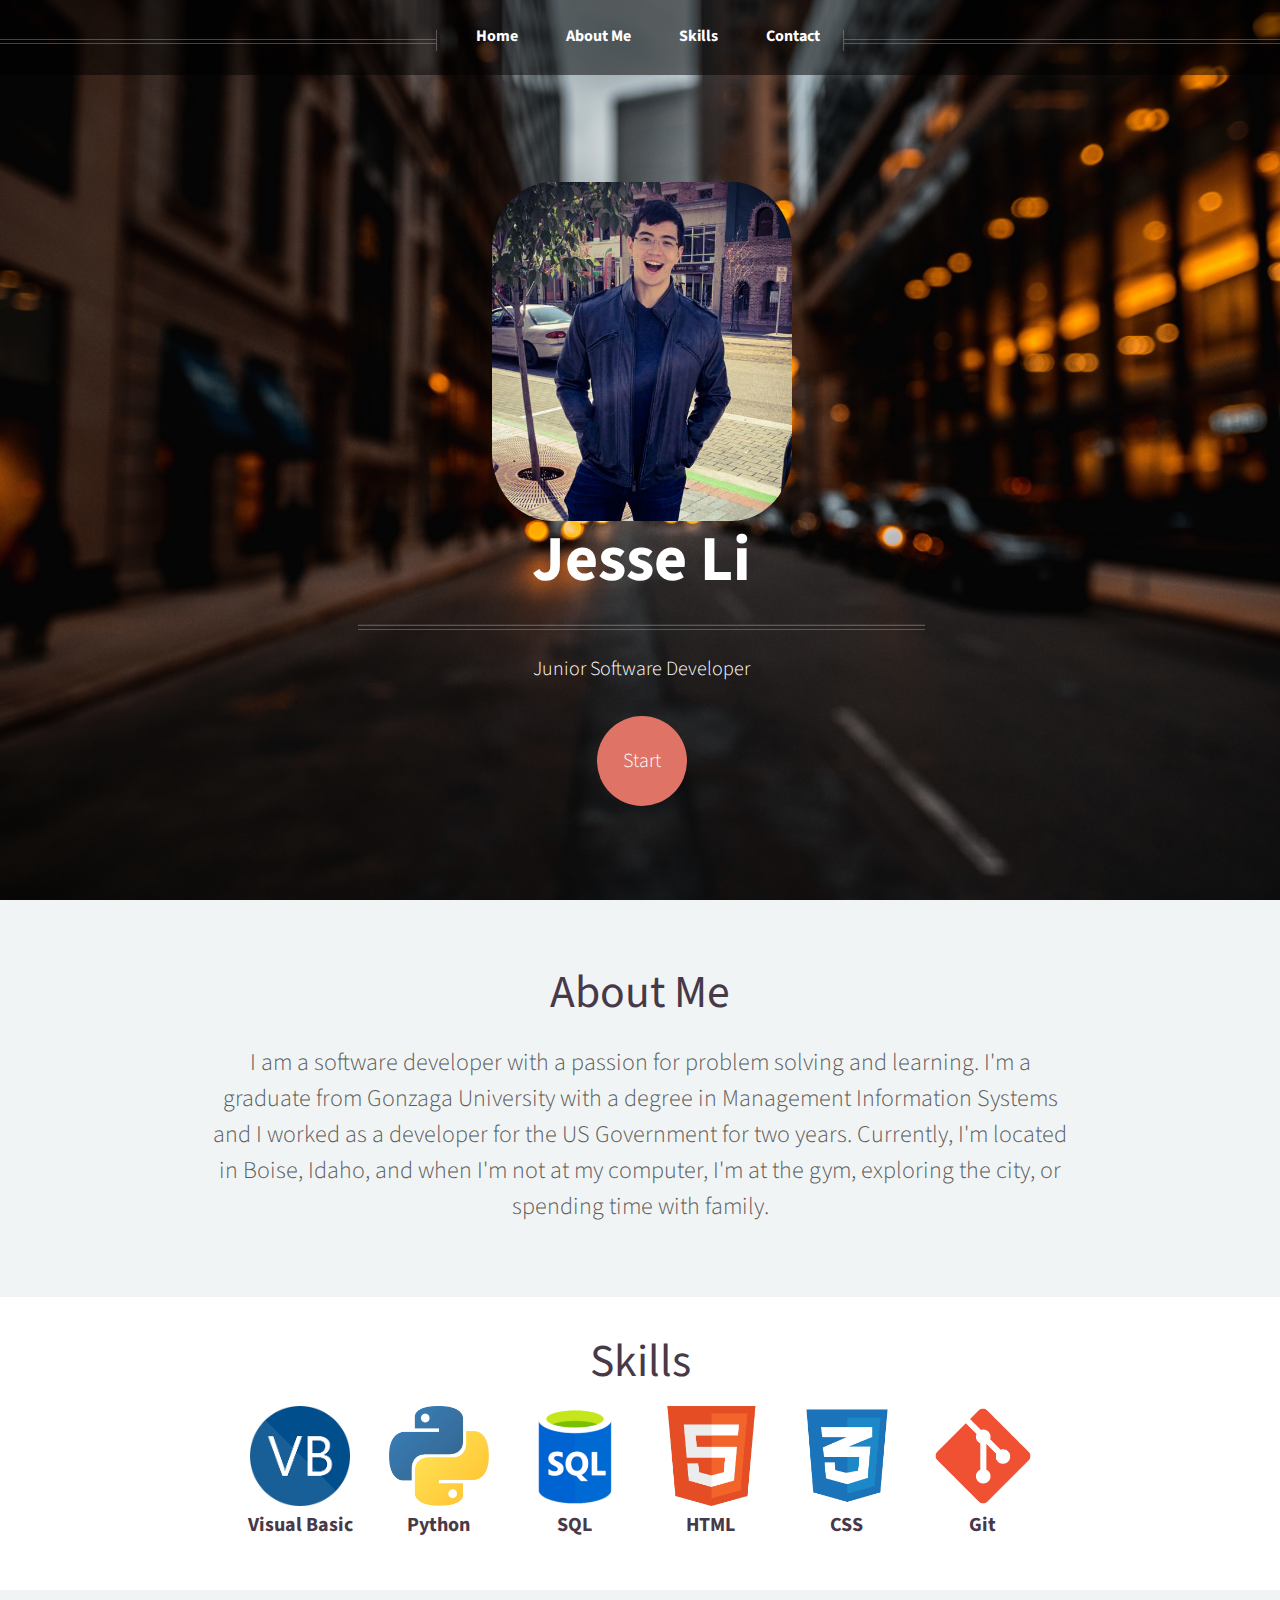
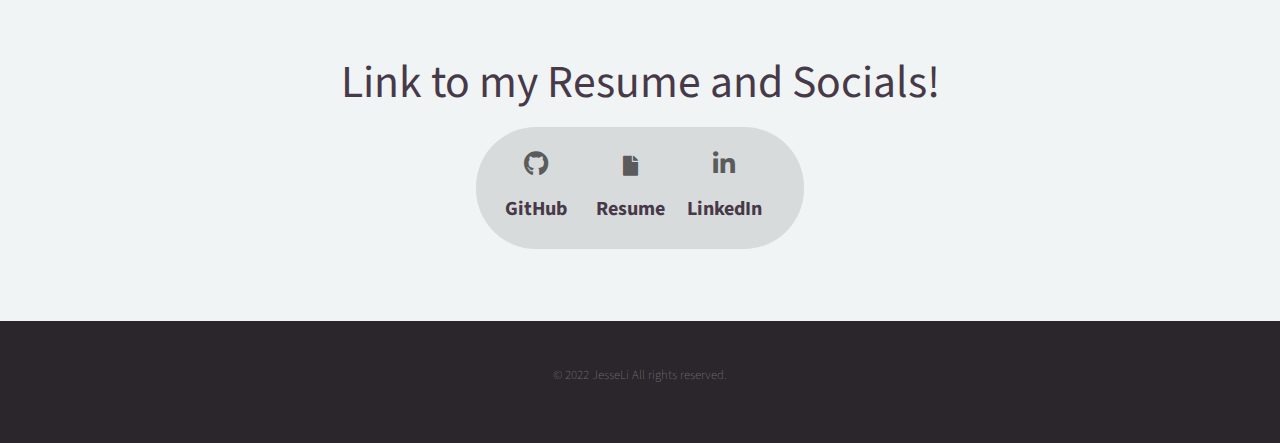
==== index.html @ 6992de24 "Updating Front Page" ====
<!DOCTYPE HTML>
<!--
	Helios by HTML5 UP
	html5up.net | @ajlkn
	Free for personal and commercial use under the CCA 3.0 license (html5up.net/license)
-->
<html>
	<head>
		<title>Jesse Li's Portfolio</title>
		<meta charset="utf-8" />
		<meta name="viewport" content="width=device-width, initial-scale=1, user-scalable=no" />
		<link rel="stylesheet" href="assets/css/main.css" />
		<noscript><link rel="stylesheet" href="assets/css/noscript.css" /></noscript>
	</head>
	<body class="homepage is-preload"> 
<!--
  _______ _                 _            __                  
 |__   __| |               | |          / _|                 
    | |  | |__   __ _ _ __ | | _____   | |_ ___  _ __        
    | |  | '_ \ / _` | '_ \| |/ / __|  |  _/ _ \| '__|       
    | |  | | | | (_| | | | |   <\__ \  | || (_) | |          
    |_|_ |_| |_|\__,_|_| |_|_|\_\___/  |_| \___/|_|      _   
      | |             | |  (_)                          | |  
   ___| |__   ___  ___| | ___ _ __   __ _     ___  _   _| |_ 
  / __| '_ \ / _ \/ __| |/ / | '_ \ / _` |   / _ \| | | | __|
 | (__| | | |  __/ (__|   <| | | | | (_| |  | (_) | |_| | |_ 
  \___|_| |_|\___|\___|_|\_\_|_| |_|\__, |   \___/ \__,_|\__|
                                     __/ |                   
                          _ _       |___/                    
                         (_) |     | |                       
   _ __ ___  _   _    ___ _| |_ ___| |                       
  | '_ ` _ \| | | |  / __| | __/ _ \ |                       
  | | | | | | |_| |  \__ \ | ||  __/_|                       
  |_| |_| |_|\__, |  |___/_|\__\___(_)                       
              __/ |                                          
             |___/                                           
-->		 
		<div id="page-wrapper">

			<!-- Header -->
				<div id="header">

					<!-- Inner -->
						<div class="inner">
							<header>
								<img src="images/JessePic.jpg" alt="" class="profilePic" />
								<h1><a href="index.html" id="logo">Jesse Li</a></h1>
								<hr />
								<p>Junior Software Developer</p>
							</header>
							<footer>
								<a href="#banner" class="button circled scrolly">Start</a>
							</footer>
						</div>

					<!-- Nav -->
						<nav id="nav">
							<ul>
								<li><a href="index.html" class="navButton">Home</a></li> 
								<li><a href="about.html">About Me</a></li>
								<li><a href="skills.html">Skills</a></li>
								<li><a href="contact.html">Contact</a></li>
							</ul>
						</nav>

				</div>

			<!-- About Me -->
				<section id="banner">
					<header>
						<h2>About Me</h2>
						<p>
							I am a software developer with a passion for problem solving and learning. I'm a graduate from 
							Gonzaga University with a degree in Management Information Systems and I worked as a developer for the US Government for two years.
							Currently, I'm located in Boise, Idaho, and when I'm not at my computer, I'm at the gym, exploring the city, or spending time with family.  
						</p>
					</header>
				</section>
			
			<!-- Features -->
			<div class="wrapper style1">

				<section id="features" class="container special">
					<header>
						<h2>Skills</h2>
					</header>
					
					<div class="row" style="text-align: center;">
						
							<div>
							<a href="#" class="image  techLogo"><img src="images/vb.png" alt="" /></a>
							<header>
								<h3 class="centeredText"><a>Visual Basic</a></h3>
							</header>
							</div>
						
							<div>
							<a href="#" class="image techLogo"><img src="images/python.png" alt="" /></a>
							<header>
								<h3 class="centeredText"><a>Python</a></h3>
							</header>
							</div>
						
							<div>
							<a href="#" class="image techLogo"><img src="images/sql.png" alt="" /></a>
							<header>
								<h3 class="centeredText"><a>SQL</a></h3>
							</header>
							</div>
						
						<div class="row">
						
							<div>	
								<a href="#" class="image techLogo"><img src="images/html.png" alt="" /></a>
								<header>
									<h3 class="centeredText"><a>HTML</a></h3>
								</header>
							</div>
							
							<div>
								<a href="#" class="image techLogo"><img src="images/css.jpg" alt="" /></a>
								<header>
									<h3 class="centeredText"><a>CSS</a></h3>
								</header>
							</div>	 
							
							<div>
								<a href="#" class="image techLogo "><img src="images/git.png" alt="" /></a>
								<header>
									<h3 class="centeredText"><a>Git</a></h3>
								</header>	
							</div>
							
					</div>
				</section>

			</div> 



			 	<!--Links -->
				
				 <section id="banner">
				<header>
					<h2>Link to my Resume and Socials!</h2>
				</header>
				<ul class="icons">  
					<li><a href="https://github.com/JesseLiDev" class="icon brands fa-github 3x"><span class="label">GitHub</span></a>
						<header>
							<h4 class="centeredText"><a>GitHub</a></h4>
						</header>
					</li>  
					<li><a href="data/Resume.pdf" download="Jesse Li's Resume" class="fa fa-file" ></a>
						<header>
							<h4 class="centeredText"><a>Resume</a></h4>
						</header></li>
					<li><a href="https://linkedin.com/in/jesse-li-dev" class="icon brands fa-linkedin-in 3x"><span class="label">Linkedin</span></a>
						<header>
							<h4 class="centeredText"><a>LinkedIn</a></h4>
						</header></li></li>
				</ul>
				 </section>
			
			<!-- Footer -->
				<div id="footer">
					<div class="container">
						
								

								<!-- Copyright -->
									<div class="copyright">
										<ul class="menu">
											<li>&copy; 2022 JesseLi All rights reserved.</li>
										</ul>
									</div>

							</div>

						</div>

		</div>

		<!-- Scripts -->
			<script src="assets/js/jquery.min.js"></script>
			<script src="assets/js/jquery.dropotron.min.js"></script>
			<script src="assets/js/jquery.scrolly.min.js"></script>
			<script src="assets/js/jquery.scrollex.min.js"></script>
			<script src="assets/js/browser.min.js"></script>
			<script src="assets/js/breakpoints.min.js"></script>
			<script src="assets/js/util.js"></script>
			<script src="assets/js/main.js"></script>

	</body>
</html>
---- assets/css/main.css ----
@import url("https://fonts.googleapis.com/css?family=Source+Sans+Pro:300,300italic,400,400italic,600");
@import url("fontawesome-all.min.css");
 

html, body, div, span, applet, object,
iframe, h1, h2, h3, h4, h5, h6, p, blockquote,
pre, a, abbr, acronym, address, big, cite,
code, del, dfn, em, img, ins, kbd, q, s, samp,
small, strike, strong, sub, sup, tt, var, b,
u, i, center, dl, dt, dd, ol, ul, li, fieldset,
form, label, legend, table, caption, tbody,
tfoot, thead, tr, th, td, article, aside,
canvas, details, embed, figure, figcaption,
footer, header, hgroup, menu, nav, output, ruby,
section, summary, time, mark, audio, video {
	margin: 0;
	padding: 0;
	border: 0;
	font-size: 100%;
	font: inherit;
	vertical-align: baseline;}

article, aside, details, figcaption, figure,
footer, header, hgroup, menu, nav, section {
	display: block;}

body {
	line-height: 1;
}

ol, ul {
	list-style: none;
}

blockquote, q {
	quotes: none;
}

	blockquote:before, blockquote:after, q:before, q:after {
		content: '';
		content: none;
	}

table {
	border-collapse: collapse;
	border-spacing: 0;
}

body {
	-webkit-text-size-adjust: none;
}

mark {
	background-color: transparent;
	color: inherit;
}

input::-moz-focus-inner {
	border: 0;
	padding: 0;
}

input, select, textarea {
	-moz-appearance: none;
	-webkit-appearance: none;
	-ms-appearance: none;
	appearance: none;
}

/* Basic */
	.navButton{
		border-color: #3B353C;
		border-radius: 25%;
	}
	html {
		box-sizing: border-box;
	}

	*, *:before, *:after {
		box-sizing: inherit;
	}

	body {
		background: #f0f4f4;
		color: #5b5b5b;
		font-size: 15pt;
		line-height: 1.85em;
		font-family: 'Source Sans Pro', sans-serif;
		font-weight: 300;
	}

		body.is-preload *, body.is-preload *:before, body.is-preload *:after {
			-moz-animation: none !important;
			-webkit-animation: none !important;
			-ms-animation: none !important;
			animation: none !important;
			-moz-transition: none !important;
			-webkit-transition: none !important;
			-ms-transition: none !important;
			transition: none !important;
		}

	input, textarea, select {
		font-size: 15pt;
		line-height: 1.85em;
		font-family: 'Source Sans Pro', sans-serif;
		font-weight: 300;
	}
	
	h1, h2, h3, h4, h5, h6 {
		font-weight: 400;
		color: #483949;
		line-height: 1.25em;
	}

	h1 a, h2 a, h3 a, h4 a, h5 a, h6 a {
		color: inherit;
		text-decoration: none;
		border-bottom-color: transparent;
	}

	h1 strong, h2 strong, h3 strong, h4 strong, h5 strong, h6 strong {
		font-weight: 600;
	}

	h2 {
		font-size: 2.85em;
	}

	h3 {
		font-size: 1.25em;
	}

	h4 {
		font-size: 1em;
		margin: 0 0 0.25em 0;
	}

	strong, b {
		font-weight: 400;
		color: #483949;
	}

	em, i {
		font-style: italic;
	}

	a {
		color: inherit;
		border-bottom: solid 1px rgba(128, 128, 128, 0.15);
		font-weight: bold;
		text-decoration: none;
		-moz-transition: background-color 0.35s ease-in-out, color 0.35s ease-in-out, border-bottom-color 0.35s ease-in-out;
		-webkit-transition: background-color 0.35s ease-in-out, color 0.35s ease-in-out, border-bottom-color 0.35s ease-in-out;
		-ms-transition: background-color 0.35s ease-in-out, color 0.35s ease-in-out, border-bottom-color 0.35s ease-in-out;
		transition: background-color 0.35s ease-in-out, color 0.35s ease-in-out, border-bottom-color 0.35s ease-in-out;
	}

		a:hover {
			color: #ef8376;
			border-bottom-color: transparent;
		}

	sub {
		position: relative;
		top: 0.5em;
		font-size: 0.8em;
	}

	sup {
		position: relative;
		top: -0.5em;
		font-size: 0.8em;
	}

	blockquote {
		border-left: solid 0.5em #ddd;
		padding: 1em 0 1em 2em;
		font-style: italic;
	}

	p, ul, ol, dl, table {
		margin-bottom: 1em;
	}

	p {
		text-align: justify;
		padding-left: 175px ;
		
		padding-right: 175px ;
	}

	br.clear {
		clear: both;
	}

	hr {
		position: relative;
		display: block;
		border: 0;
		top: 4.5em;
		margin-bottom: 9em;
		height: 6px;
		border-top: solid 1px rgba(128, 128, 128, 0.2);
		border-bottom: solid 1px rgba(128, 128, 128, 0.2);
	}

		hr:before, hr:after {
			content: '';
			position: absolute;
			top: -8px;
			display: block;
			width: 1px;
			height: 21px;
			background: rgba(128, 128, 128, 0.2);
		}

		hr:before {
			left: -1px;
		}

		hr:after {
			right: -1px;
		}

	.timestamp {
		color: rgba(128, 128, 128, 0.75);
		font-size: 0.8em;
	}

/* Container */

	.container {
		margin: 0 auto;
		max-width: 100%;
		width: 1400px;
		

	}

		@media screen and (max-width: 1680px) {

			.container {
				width: 1200px;
			}

		}

		@media screen and (max-width: 1280px) {

			.container {
				width: 100%;
			}

		}

		@media screen and (max-width: 960px) {

			.container {
				width: 100%;
			}

		}

		@media screen and (max-width: 840px) {

			.container {
				width: 100%;
			}

		}

		@media screen and (max-width: 736px) {

			.container {
				width: 100%;
			}

		}

/* Row */

	.row {
		display: flex;
		flex-wrap: wrap;
		box-sizing: border-box;
		align-items: stretch;
		justify-content: center;
	}

		.row > * {
			box-sizing: border-box;
		}

		.row.gtr-uniform > * > :last-child {
			margin-bottom: 0;
		}

		.row.aln-left {
			justify-content: flex-start;
		}

		.row.aln-center {
			justify-content: center;
		}

		.row.aln-right {
			justify-content: flex-end;
		}

		.row.aln-top {
			align-items: flex-start;
		}

		.row.aln-middle {
			align-items: center;
		}

		.row.aln-bottom {
			align-items: flex-end;
		}

		.row > .imp {
			order: -1;
		}

		.row > .col-1 {
			width: 8.33333%;
		}

		.row > .off-1 {
			margin-left: 8.33333%;
		}

		.row > .col-2 {
			width: 16.66667%;
		}

		.row > .off-2 {
			margin-left: 16.66667%;
		}

		.row > .col-3 {
			width: 25%;
		}

		.row > .off-3 {
			margin-left: 25%;
		}

		.row > .col-4 {
			width: 33.33333%;
		}

		.row > .off-4 {
			margin-left: 33.33333%;
		}

		.row > .col-5 {
			width: 41.66667%;
		}

		.row > .off-5 {
			margin-left: 41.66667%;
		}

		.row > .col-6 {
			width: 50%;
		}

		.row > .off-6 {
			margin-left: 50%;
		}

		.row > .col-7 {
			width: 58.33333%;
		}

		.row > .off-7 {
			margin-left: 58.33333%;
		}

		.row > .col-8 {
			width: 66.66667%;
		}

		.row > .off-8 {
			margin-left: 66.66667%;
		}

		.row > .col-9 {
			width: 75%;
		}

		.row > .off-9 {
			margin-left: 75%;
		}

		.row > .col-10 {
			width: 83.33333%;
		}

		.row > .off-10 {
			margin-left: 83.33333%;
		}

		.row > .col-11 {
			width: 91.66667%;
		}

		.row > .off-11 {
			margin-left: 91.66667%;
		}

		.row > .col-12 {
			width: 100%;
		}

		.row > .off-12 {
			margin-left: 100%;
		}

		.row.gtr-0 {
			margin-top: 0px;
			margin-left: 0px;
		}

			.row.gtr-0 > * {
				padding: 0px 0 0 0px;
			}

			.row.gtr-0.gtr-uniform {
				margin-top: 0px;
			}

				.row.gtr-0.gtr-uniform > * {
					padding-top: 0px;
				}

		.row.gtr-25 {
			margin-top: -10px;
			margin-left: -10px;
		}

			.row.gtr-25 > * {
				padding: 10px 0 0 10px;
			}

			.row.gtr-25.gtr-uniform {
				margin-top: -10px;
			}

				.row.gtr-25.gtr-uniform > * {
					padding-top: 10px;
				}

		.row.gtr-50 {
			margin-top: -20px;
			margin-left: -20px;
		}

			.row.gtr-50 > * {
				padding: 20px 0 0 20px;
			}

			.row.gtr-50.gtr-uniform {
				margin-top: -20px;
			}

				.row.gtr-50.gtr-uniform > * {
					padding-top: 20px;
				}

		.row {
			margin-top: -40px;
			margin-left: -40px;
		}

			.row > * {
				padding: 40px 0 0 40px;
			}

			.row.gtr-uniform {
				margin-top: -40px;
			}

				.row.gtr-uniform > * {
					padding-top: 40px;
				}

		.row.gtr-150 {
			margin-top: -60px;
			margin-left: -60px;
		}

			.row.gtr-150 > * {
				padding: 60px 0 0 60px;
			}

			.row.gtr-150.gtr-uniform {
				margin-top: -60px;
			}

				.row.gtr-150.gtr-uniform > * {
					padding-top: 60px;
				}

		.row.gtr-200 {
			margin-top: -80px;
			margin-left: -80px;
		}

			.row.gtr-200 > * {
				padding: 80px 0 0 80px;
			}

			.row.gtr-200.gtr-uniform {
				margin-top: -80px;
			}

				.row.gtr-200.gtr-uniform > * {
					padding-top: 80px;
				}

		@media screen and (max-width: 1680px) {

			.row {
				display: flex;
				flex-wrap: wrap;
				box-sizing: border-box;
				align-items: stretch;
			}

				.row > * {
					box-sizing: border-box;
				}

				.row.gtr-uniform > * > :last-child {
					margin-bottom: 0;
				}

				.row.aln-left {
					justify-content: flex-start;
				}

				.row.aln-center {
					justify-content: center;
				}

				.row.aln-right {
					justify-content: flex-end;
				}

				.row.aln-top {
					align-items: flex-start;
				}

				.row.aln-middle {
					align-items: center;
				}

				.row.aln-bottom {
					align-items: flex-end;
				}

				.row > .imp-wide {
					order: -1;
				}

				.row > .col-1-wide {
					width: 8.33333%;
				}

				.row > .off-1-wide {
					margin-left: 8.33333%;
				}

				.row > .col-2-wide {
					width: 16.66667%;
				}

				.row > .off-2-wide {
					margin-left: 16.66667%;
				}

				.row > .col-3-wide {
					width: 25%;
				}

				.row > .off-3-wide {
					margin-left: 25%;
				}

				.row > .col-4-wide {
					width: 33.33333%;
				}

				.row > .off-4-wide {
					margin-left: 33.33333%;
				}

				.row > .col-5-wide {
					width: 41.66667%;
				}

				.row > .off-5-wide {
					margin-left: 41.66667%;
				}

				.row > .col-6-wide {
					width: 50%;
				}

				.row > .off-6-wide {
					margin-left: 50%;
				}

				.row > .col-7-wide {
					width: 58.33333%;
				}

				.row > .off-7-wide {
					margin-left: 58.33333%;
				}

				.row > .col-8-wide {
					width: 66.66667%;
				}

				.row > .off-8-wide {
					margin-left: 66.66667%;
				}

				.row > .col-9-wide {
					width: 75%;
				}

				.row > .off-9-wide {
					margin-left: 75%;
				}

				.row > .col-10-wide {
					width: 83.33333%;
				}

				.row > .off-10-wide {
					margin-left: 83.33333%;
				}

				.row > .col-11-wide {
					width: 91.66667%;
				}

				.row > .off-11-wide {
					margin-left: 91.66667%;
				}

				.row > .col-12-wide {
					width: 100%;
				}

				.row > .off-12-wide {
					margin-left: 100%;
				}

				.row.gtr-0 {
					margin-top: 0px;
					margin-left: 0px;
				}

					.row.gtr-0 > * {
						padding: 0px 0 0 0px;
					}

					.row.gtr-0.gtr-uniform {
						margin-top: 0px;
					}

						.row.gtr-0.gtr-uniform > * {
							padding-top: 0px;
						}

				.row.gtr-25 {
					margin-top: -10px;
					margin-left: -10px;
				}

					.row.gtr-25 > * {
						padding: 10px 0 0 10px;
					}

					.row.gtr-25.gtr-uniform {
						margin-top: -10px;
					}

						.row.gtr-25.gtr-uniform > * {
							padding-top: 10px;
						}

				.row.gtr-50 {
					margin-top: -20px;
					margin-left: -20px;
				}

					.row.gtr-50 > * {
						padding: 20px 0 0 20px;
					}

					.row.gtr-50.gtr-uniform {
						margin-top: -20px;
					}

						.row.gtr-50.gtr-uniform > * {
							padding-top: 20px;
						}

				.row {
					margin-top: -40px;
					margin-left: -40px;
				}

					.row > * {
						padding: 40px 0 0 40px;
					}

					.row.gtr-uniform {
						margin-top: -40px;
					}

						.row.gtr-uniform > * {
							padding-top: 40px;
						}

				.row.gtr-150 {
					margin-top: -60px;
					margin-left: -60px;
				}

					.row.gtr-150 > * {
						padding: 60px 0 0 60px;
					}

					.row.gtr-150.gtr-uniform {
						margin-top: -60px;
					}

						.row.gtr-150.gtr-uniform > * {
							padding-top: 60px;
						}

				.row.gtr-200 {
					margin-top: -80px;
					margin-left: -80px;
				}

					.row.gtr-200 > * {
						padding: 80px 0 0 80px;
					}

					.row.gtr-200.gtr-uniform {
						margin-top: -80px;
					}

						.row.gtr-200.gtr-uniform > * {
							padding-top: 80px;
						}

		}

		@media screen and (max-width: 1280px) {

			.row {
				display: flex;
				flex-wrap: wrap;
				box-sizing: border-box;
				align-items: stretch;
			}

				.row > * {
					box-sizing: border-box;
				}

				.row.gtr-uniform > * > :last-child {
					margin-bottom: 0;
				}

				.row.aln-left {
					justify-content: flex-start;
				}

				.row.aln-center {
					justify-content: center;
				}

				.row.aln-right {
					justify-content: flex-end;
				}

				.row.aln-top {
					align-items: flex-start;
				}

				.row.aln-middle {
					align-items: center;
				}

				.row.aln-bottom {
					align-items: flex-end;
				}

				.row > .imp-normal {
					order: -1;
				}

				.row > .col-1-normal {
					width: 8.33333%;
				}

				.row > .off-1-normal {
					margin-left: 8.33333%;
				}

				.row > .col-2-normal {
					width: 16.66667%;
				}

				.row > .off-2-normal {
					margin-left: 16.66667%;
				}

				.row > .col-3-normal {
					width: 25%;
				}

				.row > .off-3-normal {
					margin-left: 25%;
				}

				.row > .col-4-normal {
					width: 33.33333%;
				}

				.row > .off-4-normal {
					margin-left: 33.33333%;
				}

				.row > .col-5-normal {
					width: 41.66667%;
				}

				.row > .off-5-normal {
					margin-left: 41.66667%;
				}

				.row > .col-6-normal {
					width: 50%;
				}

				.row > .off-6-normal {
					margin-left: 50%;
				}

				.row > .col-7-normal {
					width: 58.33333%;
				}

				.row > .off-7-normal {
					margin-left: 58.33333%;
				}

				.row > .col-8-normal {
					width: 66.66667%;
				}

				.row > .off-8-normal {
					margin-left: 66.66667%;
				}

				.row > .col-9-normal {
					width: 75%;
				}

				.row > .off-9-normal {
					margin-left: 75%;
				}

				.row > .col-10-normal {
					width: 83.33333%;
				}

				.row > .off-10-normal {
					margin-left: 83.33333%;
				}

				.row > .col-11-normal {
					width: 91.66667%;
				}

				.row > .off-11-normal {
					margin-left: 91.66667%;
				}

				.row > .col-12-normal {
					width: 100%;
				}

				.row > .off-12-normal {
					margin-left: 100%;
				}

				.row.gtr-0 {
					margin-top: 0px;
					margin-left: 0px;
				}

					.row.gtr-0 > * {
						padding: 0px 0 0 0px;
					}

					.row.gtr-0.gtr-uniform {
						margin-top: 0px;
					}

						.row.gtr-0.gtr-uniform > * {
							padding-top: 0px;
						}

				.row.gtr-25 {
					margin-top: -9px;
					margin-left: -9px;
				}

					.row.gtr-25 > * {
						padding: 9px 0 0 9px;
					}

					.row.gtr-25.gtr-uniform {
						margin-top: -9px;
					}

						.row.gtr-25.gtr-uniform > * {
							padding-top: 9px;
						}

				.row.gtr-50 {
					margin-top: -18px;
					margin-left: -18px;
				}

					.row.gtr-50 > * {
						padding: 18px 0 0 18px;
					}

					.row.gtr-50.gtr-uniform {
						margin-top: -18px;
					}

						.row.gtr-50.gtr-uniform > * {
							padding-top: 18px;
						}

				.row {
					margin-top: -36px;
					margin-left: -36px;
				}

					.row > * {
						padding: 36px 0 0 36px;
					}

					.row.gtr-uniform {
						margin-top: -36px;
					}

						.row.gtr-uniform > * {
							padding-top: 36px;
						}

				.row.gtr-150 {
					margin-top: -54px;
					margin-left: -54px;
				}

					.row.gtr-150 > * {
						padding: 54px 0 0 54px;
					}

					.row.gtr-150.gtr-uniform {
						margin-top: -54px;
					}

						.row.gtr-150.gtr-uniform > * {
							padding-top: 54px;
						}

				.row.gtr-200 {
					margin-top: -72px;
					margin-left: -72px;
				}

					.row.gtr-200 > * {
						padding: 72px 0 0 72px;
					}

					.row.gtr-200.gtr-uniform {
						margin-top: -72px;
					}

						.row.gtr-200.gtr-uniform > * {
							padding-top: 72px;
						}

		}

		@media screen and (max-width: 960px) {

			.row {
				display: flex;
				flex-wrap: wrap;
				box-sizing: border-box;
				align-items: stretch;
			}

				.row > * {
					box-sizing: border-box;
				}

				.row.gtr-uniform > * > :last-child {
					margin-bottom: 0;
				}

				.row.aln-left {
					justify-content: flex-start;
				}

				.row.aln-center {
					justify-content: center;
				}

				.row.aln-right {
					justify-content: flex-end;
				}

				.row.aln-top {
					align-items: flex-start;
				}

				.row.aln-middle {
					align-items: center;
				}

				.row.aln-bottom {
					align-items: flex-end;
				}

				.row > .imp-narrow {
					order: -1;
				}

				.row > .col-1-narrow {
					width: 8.33333%;
				}

				.row > .off-1-narrow {
					margin-left: 8.33333%;
				}

				.row > .col-2-narrow {
					width: 16.66667%;
				}

				.row > .off-2-narrow {
					margin-left: 16.66667%;
				}

				.row > .col-3-narrow {
					width: 25%;
				}

				.row > .off-3-narrow {
					margin-left: 25%;
				}

				.row > .col-4-narrow {
					width: 33.33333%;
				}

				.row > .off-4-narrow {
					margin-left: 33.33333%;
				}

				.row > .col-5-narrow {
					width: 41.66667%;
				}

				.row > .off-5-narrow {
					margin-left: 41.66667%;
				}

				.row > .col-6-narrow {
					width: 50%;
				}

				.row > .off-6-narrow {
					margin-left: 50%;
				}

				.row > .col-7-narrow {
					width: 58.33333%;
				}

				.row > .off-7-narrow {
					margin-left: 58.33333%;
				}

				.row > .col-8-narrow {
					width: 66.66667%;
				}

				.row > .off-8-narrow {
					margin-left: 66.66667%;
				}

				.row > .col-9-narrow {
					width: 75%;
				}

				.row > .off-9-narrow {
					margin-left: 75%;
				}

				.row > .col-10-narrow {
					width: 83.33333%;
				}

				.row > .off-10-narrow {
					margin-left: 83.33333%;
				}

				.row > .col-11-narrow {
					width: 91.66667%;
				}

				.row > .off-11-narrow {
					margin-left: 91.66667%;
				}

				.row > .col-12-narrow {
					width: 100%;
				}

				.row > .off-12-narrow {
					margin-left: 100%;
				}

				.row.gtr-0 {
					margin-top: 0px;
					margin-left: 0px;
				}

					.row.gtr-0 > * {
						padding: 0px 0 0 0px;
					}

					.row.gtr-0.gtr-uniform {
						margin-top: 0px;
					}

						.row.gtr-0.gtr-uniform > * {
							padding-top: 0px;
						}

				.row.gtr-25 {
					margin-top: -8px;
					margin-left: -8px;
				}

					.row.gtr-25 > * {
						padding: 8px 0 0 8px;
					}

					.row.gtr-25.gtr-uniform {
						margin-top: -8px;
					}

						.row.gtr-25.gtr-uniform > * {
							padding-top: 8px;
						}

				.row.gtr-50 {
					margin-top: -16px;
					margin-left: -16px;
				}

					.row.gtr-50 > * {
						padding: 16px 0 0 16px;
					}

					.row.gtr-50.gtr-uniform {
						margin-top: -16px;
					}

						.row.gtr-50.gtr-uniform > * {
							padding-top: 16px;
						}

				.row {
					margin-top: -32px;
					margin-left: -32px;
				}

					.row > * {
						padding: 32px 0 0 32px;
					}

					.row.gtr-uniform {
						margin-top: -32px;
					}

						.row.gtr-uniform > * {
							padding-top: 32px;
						}

				.row.gtr-150 {
					margin-top: -48px;
					margin-left: -48px;
				}

					.row.gtr-150 > * {
						padding: 48px 0 0 48px;
					}

					.row.gtr-150.gtr-uniform {
						margin-top: -48px;
					}

						.row.gtr-150.gtr-uniform > * {
							padding-top: 48px;
						}

				.row.gtr-200 {
					margin-top: -64px;
					margin-left: -64px;
				}

					.row.gtr-200 > * {
						padding: 64px 0 0 64px;
					}

					.row.gtr-200.gtr-uniform {
						margin-top: -64px;
					}

						.row.gtr-200.gtr-uniform > * {
							padding-top: 64px;
						}

		}

		@media screen and (max-width: 840px) {

			.row {
				display: flex;
				flex-wrap: wrap;
				box-sizing: border-box;
				align-items: stretch;
			}

				.row > * {
					box-sizing: border-box;
				}

				.row.gtr-uniform > * > :last-child {
					margin-bottom: 0;
				}

				.row.aln-left {
					justify-content: flex-start;
				}

				.row.aln-center {
					justify-content: center;
				}

				.row.aln-right {
					justify-content: flex-end;
				}

				.row.aln-top {
					align-items: flex-start;
				}

				.row.aln-middle {
					align-items: center;
				}

				.row.aln-bottom {
					align-items: flex-end;
				}

				.row > .imp-narrower {
					order: -1;
				}

				.row > .col-1-narrower {
					width: 8.33333%;
				}

				.row > .off-1-narrower {
					margin-left: 8.33333%;
				}

				.row > .col-2-narrower {
					width: 16.66667%;
				}

				.row > .off-2-narrower {
					margin-left: 16.66667%;
				}

				.row > .col-3-narrower {
					width: 25%;
				}

				.row > .off-3-narrower {
					margin-left: 25%;
				}

				.row > .col-4-narrower {
					width: 33.33333%;
				}

				.row > .off-4-narrower {
					margin-left: 33.33333%;
				}

				.row > .col-5-narrower {
					width: 41.66667%;
				}

				.row > .off-5-narrower {
					margin-left: 41.66667%;
				}

				.row > .col-6-narrower {
					width: 50%;
				}

				.row > .off-6-narrower {
					margin-left: 50%;
				}

				.row > .col-7-narrower {
					width: 58.33333%;
				}

				.row > .off-7-narrower {
					margin-left: 58.33333%;
				}

				.row > .col-8-narrower {
					width: 66.66667%;
				}

				.row > .off-8-narrower {
					margin-left: 66.66667%;
				}

				.row > .col-9-narrower {
					width: 75%;
				}

				.row > .off-9-narrower {
					margin-left: 75%;
				}

				.row > .col-10-narrower {
					width: 83.33333%;
				}

				.row > .off-10-narrower {
					margin-left: 83.33333%;
				}

				.row > .col-11-narrower {
					width: 91.66667%;
				}

				.row > .off-11-narrower {
					margin-left: 91.66667%;
				}

				.row > .col-12-narrower {
					width: 100%;
				}

				.row > .off-12-narrower {
					margin-left: 100%;
				}

				.row.gtr-0 {
					margin-top: 0px;
					margin-left: 0px;
				}

					.row.gtr-0 > * {
						padding: 0px 0 0 0px;
					}

					.row.gtr-0.gtr-uniform {
						margin-top: 0px;
					}

						.row.gtr-0.gtr-uniform > * {
							padding-top: 0px;
						}

				.row.gtr-25 {
					margin-top: -8px;
					margin-left: -8px;
				}

					.row.gtr-25 > * {
						padding: 8px 0 0 8px;
					}

					.row.gtr-25.gtr-uniform {
						margin-top: -8px;
					}

						.row.gtr-25.gtr-uniform > * {
							padding-top: 8px;
						}

				.row.gtr-50 {
					margin-top: -16px;
					margin-left: -16px;
				}

					.row.gtr-50 > * {
						padding: 16px 0 0 16px;
					}

					.row.gtr-50.gtr-uniform {
						margin-top: -16px;
					}

						.row.gtr-50.gtr-uniform > * {
							padding-top: 16px;
						}

				.row {
					margin-top: -32px;
					margin-left: -32px;
				}

					.row > * {
						padding: 32px 0 0 32px;
					}

					.row.gtr-uniform {
						margin-top: -32px;
					}

						.row.gtr-uniform > * {
							padding-top: 32px;
						}

				.row.gtr-150 {
					margin-top: -48px;
					margin-left: -48px;
				}

					.row.gtr-150 > * {
						padding: 48px 0 0 48px;
					}

					.row.gtr-150.gtr-uniform {
						margin-top: -48px;
					}

						.row.gtr-150.gtr-uniform > * {
							padding-top: 48px;
						}

				.row.gtr-200 {
					margin-top: -64px;
					margin-left: -64px;
				}

					.row.gtr-200 > * {
						padding: 64px 0 0 64px;
					}

					.row.gtr-200.gtr-uniform {
						margin-top: -64px;
					}

						.row.gtr-200.gtr-uniform > * {
							padding-top: 64px;
						}

		}

		@media screen and (max-width: 736px) {

			.row {
				display: flex;
				flex-wrap: wrap;
				box-sizing: border-box;
				align-items: stretch;
			}

				.row > * {
					box-sizing: border-box;
				}

				.row.gtr-uniform > * > :last-child {
					margin-bottom: 0;
				}

				.row.aln-left {
					justify-content: flex-start;
				}

				.row.aln-center {
					justify-content: center;
				}

				.row.aln-right {
					justify-content: flex-end;
				}

				.row.aln-top {
					align-items: flex-start;
				}

				.row.aln-middle {
					align-items: center;
				}

				.row.aln-bottom {
					align-items: flex-end;
				}

				.row > .imp-mobile {
					order: -1;
				}

				.row > .col-1-mobile {
					width: 8.33333%;
				}

				.row > .off-1-mobile {
					margin-left: 8.33333%;
				}

				.row > .col-2-mobile {
					width: 16.66667%;
				}

				.row > .off-2-mobile {
					margin-left: 16.66667%;
				}

				.row > .col-3-mobile {
					width: 25%;
				}

				.row > .off-3-mobile {
					margin-left: 25%;
				}

				.row > .col-4-mobile {
					width: 33.33333%;
				}

				.row > .off-4-mobile {
					margin-left: 33.33333%;
				}

				.row > .col-5-mobile {
					width: 41.66667%;
				}

				.row > .off-5-mobile {
					margin-left: 41.66667%;
				}

				.row > .col-6-mobile {
					width: 50%;
				}

				.row > .off-6-mobile {
					margin-left: 50%;
				}

				.row > .col-7-mobile {
					width: 58.33333%;
				}

				.row > .off-7-mobile {
					margin-left: 58.33333%;
				}

				.row > .col-8-mobile {
					width: 66.66667%;
				}

				.row > .off-8-mobile {
					margin-left: 66.66667%;
				}

				.row > .col-9-mobile {
					width: 75%;
				}

				.row > .off-9-mobile {
					margin-left: 75%;
				}

				.row > .col-10-mobile {
					width: 83.33333%;
				}

				.row > .off-10-mobile {
					margin-left: 83.33333%;
				}

				.row > .col-11-mobile {
					width: 91.66667%;
				}

				.row > .off-11-mobile {
					margin-left: 91.66667%;
				}

				.row > .col-12-mobile {
					width: 100%;
				}

				.row > .off-12-mobile {
					margin-left: 100%;
				}

				.row.gtr-0 {
					margin-top: 0px;
					margin-left: 0px;
				}

					.row.gtr-0 > * {
						padding: 0px 0 0 0px;
					}

					.row.gtr-0.gtr-uniform {
						margin-top: 0px;
					}

						.row.gtr-0.gtr-uniform > * {
							padding-top: 0px;
						}

				.row.gtr-25 {
					margin-top: -5px;
					margin-left: -5px;
				}

					.row.gtr-25 > * {
						padding: 5px 0 0 5px;
					}

					.row.gtr-25.gtr-uniform {
						margin-top: -5px;
					}

						.row.gtr-25.gtr-uniform > * {
							padding-top: 5px;
						}

				.row.gtr-50 {
					margin-top: -10px;
					margin-left: -10px;
				}

					.row.gtr-50 > * {
						padding: 10px 0 0 10px;
					}

					.row.gtr-50.gtr-uniform {
						margin-top: -10px;
					}

						.row.gtr-50.gtr-uniform > * {
							padding-top: 10px;
						}

				.row {
					margin-top: -20px;
					margin-left: -20px;
				}

					.row > * {
						padding: 20px 0 0 20px;
					}

					.row.gtr-uniform {
						margin-top: -20px;
					}

						.row.gtr-uniform > * {
							padding-top: 20px;
						}

				.row.gtr-150 {
					margin-top: -30px;
					margin-left: -30px;
				}

					.row.gtr-150 > * {
						padding: 30px 0 0 30px;
					}

					.row.gtr-150.gtr-uniform {
						margin-top: -30px;
					}

						.row.gtr-150.gtr-uniform > * {
							padding-top: 30px;
						}

				.row.gtr-200 {
					margin-top: -40px;
					margin-left: -40px;
				}

					.row.gtr-200 > * {
						padding: 40px 0 0 40px;
					}

					.row.gtr-200.gtr-uniform {
						margin-top: -40px;
					}

						.row.gtr-200.gtr-uniform > * {
							padding-top: 40px;
						}

		}

/* Sections/Article */

	section, article {
		margin-bottom: 3em;
	}

		section > :last-child, section:last-child, article > :last-child, article:last-child {
			margin-bottom: 0;
		}

		section.special > header, section.special > footer, article.special > header, article.special > footer {
			text-align: center;
		}

	.row > section, .row > article {
		margin-bottom: 0;
		
	}

	header {
		margin: 0 0 1em 0;
	}

		header > p {
			display: block;
			font-size: 1.5em;
			margin: 1em 0 2em 0;
			line-height: 1.5em;
			text-align: inherit;
		}

	footer {
		margin: 2.5em 0 0 0;
	}

/* Image */

	.image {
		position: relative;
		display: inline-block;
		border: 0;
		outline: 0;
	}

		.image img {
			display: block;
			width: 100%;
		}

		.image.fit {
			display: block;
			width: 100%;
		}

		.image.featured {
			display: block;
			width: 100%;
			margin: 0 0 4em 0;
		}

		.image.left {
			float: left;
			margin: 0 2em 2em 0;
		}

		.image.centered {
			display: block;
			margin: 0 0 2em 0;
		}

			.image.centered img {
				margin: 0 auto;
				width: auto;
			}
		.profilePic{
			border-radius: 20%;
			width: 300px;
    		height: auto;
		}
	.techLogo{
		width: 100px;
		height: auto;
	}
	.centeredText{
		text-align: center;
	}
/* List */

	ul {
		list-style: disc;
		padding-left: 1em;
	}

		ul li {
			padding-left: 0.5em;
		}

	ol {
		list-style: decimal;
		padding-left: 1.25em;
	}

		ol li {
			padding-left: 0.25em;
		}

/* Actions */

	ul.actions {
		margin: 3em 0 0 0;
		list-style: none;
		padding-left: 0;
	}

		form ul.actions {
			margin-top: 0;
		}

		ul.actions li {
			display: inline-block;
			margin: 0 0.75em 0 0.75em;
			padding-left: 0;
		}

			ul.actions li:first-child {
				margin-left: 0;
			}

			ul.actions li:last-child {
				margin-right: 0;
			}

/* Divided */

	ul.divided {
		list-style: none;
		padding-left: 0;
	}

		ul.divided li {
			border-top: solid 1px rgba(128, 128, 128, 0.2);
			padding-top: 1.5em;
			margin-top: 1.5em;
			padding-left: 0;
		}

			ul.divided li:first-child {
				border-top: 0;
				padding-top: 0;
				margin-top: 0;
			}

/* Menu */

	ul.menu {
		height: 1em;
		line-height: 1em;
		list-style: none;
		padding-left: 0;
	}

		ul.menu li {
			display: inline-block;
			border-left: solid 1px rgba(128, 128, 128, 0.2);
			padding-left: 1.25em;
			margin-left: 1.25em;
		}

			ul.menu li:first-child {
				border-left: 0;
				padding-left: 0;
				margin-left: 0;
			}

/* Icons */

	ul.icons {
		position: relative;
		background: rgba(0, 0, 0, 0.1);
		border-radius: 3em;
		display: inline-block;
		padding: 0.35em 1.75em 0.35em 0.75em;
		font-size: 1.25em;
		cursor: default;
		list-style: none;
	}

		ul.icons li {
			display: inline-block;
			padding-left: 0;
		}

			ul.icons li a {
				display: inline-block;
				background: none;
				width: 4.5em;
				height: 2.0em;
				line-height: 3em;
				text-align: center;
				border-radius: 100%;
				border: 0;
				color: inherit;
			}

				ul.icons li a:hover {
					color: #ef8376;
				}

/* Form */

	form label {
		display: block;
		font-weight: 400;
		color: #483949;
		margin: 0 0 1em 0;
	}

	form input[type="text"],
	form input[type="email"],
	form input[type="password"],
	form select,
	form textarea {
		-webkit-appearance: none;
		display: block;
		border: 0;
		background: #fafafa;
		width: 100%;
		border-radius: 0.5em;
		border: solid 1px #E5E5E5;
		padding: 1em;
		-moz-transition: background-color 0.35s ease-in-out, border-color 0.35s ease-in-out;
		-webkit-transition: background-color 0.35s ease-in-out, border-color 0.35s ease-in-out;
		-ms-transition: background-color 0.35s ease-in-out, border-color 0.35s ease-in-out;
		transition: background-color 0.35s ease-in-out, border-color 0.35s ease-in-out;
	}

		form input[type="text"]:focus,
		form input[type="email"]:focus,
		form input[type="password"]:focus,
		form select:focus,
		form textarea:focus {
			background: #fff;
			border-color: #df7366;
		}

	form input[type="text"],
	form input[type="email"],
	form input[type="password"],
	form select {
		line-height: 1em;
	}

	form textarea {
		min-height: 9em;
	}

	form ::-webkit-input-placeholder {
		color: #555 !important;
	}

	form :-moz-placeholder {
		color: #555 !important;
	}

	form ::-moz-placeholder {
		color: #555 !important;
	}

	form :-ms-input-placeholder {
		color: #555 !important;
	}

	form ::-moz-focus-inner {
		border: 0;
	}

/* Table */

	table {
		width: 100%;
	}

		table.default {
			width: 100%;
		}

			table.default tbody tr {
				border-top: solid 1px #e5e5e5;
			}

				table.default tbody tr:first-child {
					border-top: 0;
				}

				table.default tbody tr:nth-child(2n+1) {
					background: #fafafa;
				}

			table.default td {
				padding: 0.5em 1em 0.5em 1em;
			}

			table.default th {
				text-align: left;
				font-weight: 400;
				padding: 0.5em 1em 0.5em 1em;
			}

			table.default thead {
				border-bottom: solid 2px #e5e5e5;
			}

			table.default tfoot {
				border-top: solid 2px #e5e5e5;
			}

/* Button */

	input[type="button"],
	input[type="submit"],
	input[type="reset"],
	button,
	.button {
		position: relative;
		display: inline-block;
		background: #df7366;
		color: #fff;
		text-align: center;
		border-radius: 0.5em;
		text-decoration: none;
		padding: 0.65em 3em 0.65em 3em;
		border: 0;
		cursor: pointer;
		outline: 0;
		font-weight: 300;
		-moz-transition: background-color 0.35s ease-in-out, color 0.35s ease-in-out, border-bottom-color 0.35s ease-in-out;
		-webkit-transition: background-color 0.35s ease-in-out, color 0.35s ease-in-out, border-bottom-color 0.35s ease-in-out;
		-ms-transition: background-color 0.35s ease-in-out, color 0.35s ease-in-out, border-bottom-color 0.35s ease-in-out;
		transition: background-color 0.35s ease-in-out, color 0.35s ease-in-out, border-bottom-color 0.35s ease-in-out;
	}

		input[type="button"]:hover,
		input[type="submit"]:hover,
		input[type="reset"]:hover,
		button:hover,
		.button:hover {
			color: #fff;
			background: #ef8376;
		}

		input[type="button"].alt,
		input[type="submit"].alt,
		input[type="reset"].alt,
		button.alt,
		.button.alt {
			background: #2B252C;
		}

			input[type="button"].alt:hover,
			input[type="submit"].alt:hover,
			input[type="reset"].alt:hover,
			button.alt:hover,
			.button.alt:hover {
				background: #3B353C;
			}

/* Post */

	.post.stub {
		text-align: center;
	}

		.post.stub header {
			margin: 0;
		}
	.resumeFile {
			color: rgb(255, 255, 255);
			 font-size: 15px; line-height: 25px; 
			 padding: 7px; border-radius: 10px; 
			 font-family: Georgia, serif; 
			 font-weight: normal;
			  text-decoration: none; 
			  font-style: normal; 
			  font-variant: normal; 
			   background-color: rgb(0, 107, 160);
			   box-shadow: 5px 10px 8px #888888;
			 border: 2px solid #888888(187, 228, 255);
			  display: inline-block;}
 
	}
/* Icons */

	.icon {
		text-decoration: none;
		text-decoration: none;
	}

		.icon:before {
			-moz-osx-font-smoothing: grayscale;
			-webkit-font-smoothing: antialiased;
			display: inline-block;
			font-style: normal;
			font-variant: normal;
			text-rendering: auto;
			line-height: 1;
			text-transform: none !important;
			font-family: 'Font Awesome 5 Free';
			font-weight: 400;
		}

		.icon:before {
			line-height: inherit;
			font-size: 1.25em;
		}

		.icon > .label {
			display: none;
		}

		.icon.solid:before {
			font-weight: 900;
		}

		.icon.brands:before {
			font-family: 'Font Awesome 5 Brands';
		}

		.icon.circled {
			position: relative;
			display: inline-block;
			background: #2b252c;
			color: #fff;
			border-radius: 100%;
			width: 3em;
			height: 3em;
			line-height: 3em;
			text-align: center;
			font-size: 1.25em;
		}

			header .icon.circled {
				margin: 0 0 2em 0;
			}

/* Wrapper */

	.wrapper {
		background: #fff;
		margin: 0 0 0em 0;
		padding: 2.25em 0 2.25em 0;
	}

		.wrapper.style2 {
			padding-top: 0;
		}

/* Header */

	#header {
		position: relative;
		background-image: url("../../images/background.jpg");
		background-size: cover;
		background-position: center center;
		background-attachment: fixed;
		color: #fff;
		text-align: center;
		padding: 7.5em 0 2em 0;
		cursor: default;
	}

		#header:before {
			content: '';
			display: inline-block;
			vertical-align: middle;
			height: 100%;
		}

		#header .inner {
			position: relative;
			z-index: 1;
			margin: 0;
			display: inline-block;
			vertical-align: middle;
		}

		#header header {
			display: inline-block;
		}

			#header header > p {
				font-size: 1.25em;
				margin: 0;
			}

		#header h1 {
			color: #fff;
			font-size: 3em;
			line-height: 1em;
		}

			#header h1 a {
				color: inherit;
			}

		#header .button {
			display: inline-block;
			border-radius: 100%;
			width: 4.5em;
			height: 4.5em;
			line-height: 4.5em;
			text-align: center;
			font-size: 1.25em;
			padding: 0;
		}

		#header hr {
			top: 1.5em;
			margin-bottom: 3em;
			border-bottom-color: rgba(192, 192, 192, 0.35);
			box-shadow: inset 0 1px 0 0 rgba(192, 192, 192, 0.35);
		}

			#header hr:before, #header hr:after {
				background: rgba(192, 192, 192, 0.35);
			}

		#header footer {
			margin: 1em 0 0 0;
		}

	body.homepage #header {
		height: 100vh;
		min-height: 40em;
	}

		body.homepage #header h1 {
			font-size: 4em;
		}

		body.homepage #header:after {
			content: '';
			background: #1C0920;
			display: block;
			position: absolute;
			left: 0;
			top: 0;
			width: 100%;
			height: 100%;
			opacity: 0;
			-moz-transition: opacity 2.5s ease-in-out;
			-webkit-transition: opacity 2.5s ease-in-out;
			-ms-transition: opacity 2.5s ease-in-out;
			transition: opacity 2.5s ease-in-out;
			-moz-transition-delay: 0.5s;
			-webkit-transition-delay: 0.5s;
			-ms-transition-delay: 0.5s;
			transition-delay: 0.5s;
		}

	body.homepage.is-preload #header:after {
		opacity: 1;
	}

/* Nav */

	#nav {
		position: absolute;
		top: 0;
		left: 0;
		width: 100%;
		text-align: center;
		padding: 1.5em 0 1.5em 0;	
		z-index: 1;
		overflow: hidden;
		background-color:rgba(0, 0, 0, 0.5)
	}

		#nav > ul {
			line-height: 0px;
			position: relative;
			display: inline-block;
			margin: 0;
			height: 21px;
			border-left: solid 1px rgba(192, 192, 192, 0.35);
			border-right: solid 1px rgba(192, 192, 192, 0.35);
		}

			#nav > ul:before, #nav > ul:after {
				content: '';
				display: block;
				width: 300%;
				position: absolute;
				top: 50%;
				margin-top: -2px;
				height: 5px;
				border-top: solid 1px rgba(192, 192, 192, 0.35);
				border-bottom: solid 1px rgba(192, 192, 192, 0.35);
			}

			#nav > ul:before {
				left: 100%;
				margin-left: 1px;
			}

			#nav > ul:after {
				right: 100%;
				margin-right: 1px;
			}

			#nav > ul > li {
				display: inline-block;
				margin: -9px 0.5em 0 0.5em;
				border-radius: 0.5em;
				padding: 0.85em;
				border: solid 1px transparent;
				-moz-transition: color 0.35s ease-in-out, border-color 0.35s ease-in-out;
				-webkit-transition: color 0.35s ease-in-out, border-color 0.35s ease-in-out;
				-ms-transition: color 0.35s ease-in-out, border-color 0.35s ease-in-out;
				transition: color 0.35s ease-in-out, border-color 0.35s ease-in-out;
			}

				#nav > ul > li.active {
					border-color: rgba(192, 192, 192, 0.35);
				}

				#nav > ul > li > a, #nav > ul > li > span {
					display: block;
					color: inherit;
					text-decoration: none;
					border: 0;
					outline: 0;
				}

				#nav > ul > li > ul {
					display: none;
				}

	.dropotron {
		background: rgba(255, 255, 255, 0.975);
		padding: 1em 1.25em 1em 1.25em;
		line-height: 1em;
		height: auto;
		text-align: left;
		border-radius: 0.5em;
		box-shadow: 0 0.15em 0.25em 0 rgba(0, 0, 0, 0.25);
		min-width: 12em;
		margin-top: -1em;
		list-style: none;
	}

		.dropotron li {
			border-top: solid 1px rgba(128, 128, 128, 0.2);
			color: #5b5b5b;
			padding-left: 0;
		}

			.dropotron li:first-child {
				border-top: 0;
			}

			.dropotron li:hover {
				color: #ef8376;
			}

			.dropotron li a, .dropotron li span {
				display: block;
				border: 0;
				padding: 0.5em 0 0.5em 0;
				-moz-transition: color 0.35s ease-in-out;
				-webkit-transition: color 0.35s ease-in-out;
				-ms-transition: color 0.35s ease-in-out;
				transition: color 0.35s ease-in-out;
			}

		.dropotron.level-0 {
			margin-top: 2em;
			font-size: 0.9em;
		}

			.dropotron.level-0:before {
				content: '';
				position: absolute;
				left: 50%;
				top: -0.7em;
				margin-left: -0.75em;
				border-bottom: solid 0.75em rgba(255, 255, 255, 0.975);
				border-left: solid 0.75em rgba(64, 64, 64, 0);
				border-right: solid 0.75em rgba(64, 64, 64, 0);
			}

/* Banner */

	#banner {
		text-align: center;
		padding: 4em 0 4.5em 0;	
		margin-bottom: 0;
	}
	#banner1 {
		text-align: center;
		padding: 1em 0  0;
		margin-bottom: 0;
	}

		#banner header > p {
			margin-bottom: 0;
		}

/* Content */

	#content > hr {
		top: 3em;
		margin-bottom: 6em;
	}

	#content > section {
		margin-bottom: 0;
	}

/* Sidebar */

	#sidebar > hr {
		top: 3em;
		margin-bottom: 6em;
	}

		#sidebar > hr.first {
			display: none;
		}

	#sidebar > section {
		margin-bottom: 0;
	}

/* Main */

	#main {
		margin-bottom: 0;
	}

		#main section:first-of-type {
			padding-top: 2em;
		}

/* Footer */

	#footer {
		position: relative;
		overflow: hidden;
		padding: 3em 0 3em 0;
		background: #2b252c;
		color: #fff;
		text-align: center;
	}

		#footer .icon.circled {
			background: #fff;
			color: #2b252c;
		}

		#footer header {
			text-align: center;
			cursor: default;
		}

		#footer h2, #footer h3, #footer h4, #footer h5, #footer h6 {
			color: #fff;
		}

		#footer .contact {
			text-align: center;
		}

			#footer .contact p {
				text-align: center;
				margin: 0 0 3em 0;
			}

		#footer .copyright {
			text-align: center;
			color: rgba(128, 128, 128, 0.75);
			font-size: 0.8em;
			cursor: default;
		}

			#footer .copyright a {
				color: rgba(128, 128, 128, 0.75);
			}

				#footer .copyright a:hover {
					color: rgba(212, 212, 212, 0.85);
				}

/* Carousel */

	.carousel {
		position: relative;
		overflow: hidden;
		padding: 2em 0 2em 0;
		margin-bottom: 0;
	}

		.carousel .forward, .carousel .backward {
			position: absolute;
			top: 50%;
			width: 6em;
			height: 12em;
			margin-top: -6em;
			cursor: pointer;
		}

			.carousel .forward:before, .carousel .backward:before {
				content: '';
				display: block;
				width: 6em;
				height: 6em;
				border-radius: 100%;
				background-color: rgba(72, 57, 73, 0.5);
				position: absolute;
				top: 50%;
				margin-top: -3em;
				-moz-transition: background-color 0.35s ease-in-out;
				-webkit-transition: background-color 0.35s ease-in-out;
				-o-transition: background-color 0.35s ease-in-out;
				-ms-transition: background-color 0.35s ease-in-out;
				transition: background-color 0.35s ease-in-out;
				-webkit-backface-visibility: hidden;
			}

			.carousel .forward:after, .carousel .backward:after {
				content: '';
				width: 3em;
				height: 3em;
				position: absolute;
				top: 50%;
				margin: -1.5em 0 0 0;
				background: url("images/arrow.svg") no-repeat center center;
			}

			.carousel .forward:hover:before, .carousel .backward:hover:before {
				background-color: rgba(239, 131, 118, 0.75);
			}

		.carousel .forward {
			right: 0;
		}

			.carousel .forward:before {
				right: -3em;
			}

			.carousel .forward:after {
				right: -0.25em;
			}

		.carousel .backward {
			left: 0;
		}

			.carousel .backward:before {
				left: -3em;
			}

			.carousel .backward:after {
				left: -0.25em;
				-moz-transform: scaleX(-1);
				-webkit-transform: scaleX(-1);
				-ms-transform: scaleX(-1);
				transform: scaleX(-1);
			}

		.carousel .reel {
			white-space: nowrap;
			position: relative;
			-webkit-overflow-scrolling: touch;
			padding: 0 2em 0 2em;
		}

		.carousel article {
			display: inline-block;
			width: 18em;
			background: #fff;
			text-align: center;
			padding: 0 1em 3em 1em;
			margin: 0 2em 0 0;
			white-space: normal;
			opacity: 1.0;
			-moz-transition: opacity 0.75s ease-in-out;
			-webkit-transition: opacity 0.75s ease-in-out;
			-ms-transition: opacity 0.75s ease-in-out;
			transition: opacity 0.75s ease-in-out;
		}

			.carousel article.loading {
				opacity: 0;
			}

			.carousel article .image {
				position: relative;
				left: -1em;
				top: 0;
				width: auto;
				margin-right: -2em;
				margin-bottom: 3em;
			}

			.carousel article p {
				text-align: center;
			}

/* Wide */

	@media screen and (max-width: 1680px) {

		/* Basic */

			body, input, textarea, select {
				font-size: 14pt;
				line-height: 1.75em;
			}

		/* Carousel */

			.carousel {
				padding: 1.5em 0 1.5em 0;
			}

				.carousel .reel {
					padding: 0 1.5em 0 1.5em;
				}

				.carousel article {
					width: 18em;
					margin: 0 1.25em 0 0;
				}

	}

/* Normal */

	@media screen and (max-width: 1280px) {

		/* Basic */

			body, input, textarea, select {
				font-size: 12pt;
				line-height: 1.5em;
			}

		/* Wrapper */

			.wrapper {
				padding-left: 2em;
				padding-right: 2em;
			}

		/* Header */

			#header {
				background-attachment: scroll;
			}

				#header .inner {
					padding-left: 2em;
					padding-right: 2em;
				}

		/* Banner */

			#banner {
				padding-left: 2em;
				padding-right: 2em;
			}

		/* Footer */

			#footer {
				padding-left: 2em;
				padding-right: 2em;
			}

	}

/* Narrow */

/* Narrower */

	@media screen and (max-width: 840px) {

		/* Basic */

			body, input, textarea, select {
				font-size: 13pt;
				line-height: 1.65em;
			}

			.tweet {
				text-align: center;
			}

			.timestamp {
				display: block;
				text-align: center;
			}

		/* Footer */

			#footer {
				padding: 4em 2em 4em 2em;
			}

		/* Carousel */

			.carousel {
				padding: 1.25em 0 1.25em 0;
			}

				.carousel article {
					width: 18em;
					margin: 0 1em 0 0;
				}

	}

/* Mobile */

	#navPanel, #titleBar {
		display: none;
	}

	@media screen and (max-width: 736px) {

		/* Basic */

			html, body {
				overflow-x: hidden;
			}

			body, input, textarea, select {
				font-size: 12.5pt;
				line-height: 1.5em;
			}

			h2 {
				font-size: 1.75em;
			}

			h3 {
				font-size: 1.25em;
			}

			hr {
				top: 3em;
				margin-bottom: 6em;
			}

		/* Section/Article */

			section, article {
				margin-bottom: 2em;
			}

				section:last-child, article:last-child {
					margin-bottom: 0;
				}

			.row > section, .row > article {
				margin-bottom: 2em;
			}

			header > p {
				font-size: 1.25em;
			}

		/* Image */

			.image.featured {
				margin: 0 0 2em 0;
			}

			.image.left {
				margin: 0 1em 1em 0;
			}

			.image.centered {
				margin: 0 0 1em 0;
			}

		/* Actions */

			form ul.actions {
				margin-top: 0;
			}

			ul.actions li {
				display: block;
				margin: 0.75em 0 0 0;
			}

				ul.actions li:first-child {
					margin-top: 0;
				}

		/* Menu */

			ul.menu {
				height: auto;
				text-align: center;
			}

				ul.menu li {
					display: block;
					border: 0;
					padding: 0.75em 0 0 0;
					margin: 0;
				}

					ul.menu li:first-child {
						padding-top: 0;
					}

		/* Icons */

			ul.icons {
				font-size: 1em;
				padding: 0.35em 0.5em 0.35em 0.5em;
			}

				ul.icons li a {
					width: 2.25em;
				}

		/* Button */

			input[type="button"],
			input[type="submit"],
			input[type="reset"],
			button,
			.button {
				display: block;
				padding: 0;
				line-height: 3em;
				width: 100%;
			}

		/* Nav */

			#page-wrapper {
				-moz-backface-visibility: hidden;
				-webkit-backface-visibility: hidden;
				-ms-backface-visibility: hidden;
				backface-visibility: hidden;
				-moz-transition: -moz-transform 0.5s ease;
				-webkit-transition: -webkit-transform 0.5s ease;
				-ms-transition: -ms-transform 0.5s ease;
				transition: transform 0.5s ease;
				padding-bottom: 1px;
			}

			#navButton {
				-moz-backface-visibility: hidden;
				-webkit-backface-visibility: hidden;
				-ms-backface-visibility: hidden;
				backface-visibility: hidden;
				-moz-transition: -moz-transform 0.5s ease;
				-webkit-transition: -webkit-transform 0.5s ease;
				-ms-transition: -ms-transform 0.5s ease;
				transition: transform 0.5s ease;
				display: block;
				height: 44px;
				left: 0;
				position: fixed;
				top: 0;
				width: 100%;
				z-index: 10001;
			}

				#navButton .toggle {
					text-decoration: none;
					position: absolute;
					left: 0;
					top: 0;
					width: 100%;
					height: 100%;
					border: 0;
					outline: 0;
				}

					#navButton .toggle:before {
						-moz-osx-font-smoothing: grayscale;
						-webkit-font-smoothing: antialiased;
						display: inline-block;
						font-style: normal;
						font-variant: normal;
						text-rendering: auto;
						line-height: 1;
						text-transform: none !important;
						font-family: 'Font Awesome 5 Free';
						font-weight: 900;
					}

					#navButton .toggle:before {
						text-decoration: none;
						font-style: normal;
						content: '\f0c9';
						color: #fff;
						color: rgba(255, 255, 255, 0.75);
						text-align: center;
						display: block;
						font-size: 14px;
						width: 80px;
						height: 30px;
						line-height: 30px;
						position: absolute;
						left: 50%;
						margin-left: -40px;
						background: rgba(132, 128, 136, 0.75);
						border-top: 0;
						border-radius: 0 0 0.35em 0.35em;
					}

			#navPanel {
				-moz-backface-visibility: hidden;
				-webkit-backface-visibility: hidden;
				-ms-backface-visibility: hidden;
				backface-visibility: hidden;
				-moz-transform: translateY(-50vh);
				-webkit-transform: translateY(-50vh);
				-ms-transform: translateY(-50vh);
				transform: translateY(-50vh);
				-moz-transition: -moz-transform 0.5s ease;
				-webkit-transition: -webkit-transform 0.5s ease;
				-ms-transition: -ms-transform 0.5s ease;
				transition: transform 0.5s ease;
				display: block;
				height: 50vh;
				left: 0;
				overflow-y: auto;
				position: fixed;
				top: 0;
				width: 100%;
				z-index: 10002;
				background: #1f1920;
				box-shadow: inset 0px -2px 5px 0px rgba(0, 0, 0, 0.25);
				font-size: 1em;
			}

				#navPanel:before {
					content: '';
					display: block;
					position: absolute;
					left: 0;
					top: 0;
					width: 100%;
					height: 100%;
					background: url("images/overlay.png");
					background-size: 128px 128px;
				}

				#navPanel .link {
					position: relative;
					z-index: 1;
					display: block;
					text-decoration: none;
					padding: 0.5em;
					color: #ddd;
					border: 0;
					border-top: dotted 1px rgba(255, 255, 255, 0.05);
				}

					#navPanel .link:first-child {
						border-top: 0;
					}

					#navPanel .link.depth-0 {
						color: #fff;
						font-weight: 600;
					}

				#navPanel .indent-1 {
					display: inline-block;
					width: 1em;
				}

				#navPanel .indent-2 {
					display: inline-block;
					width: 2em;
				}

				#navPanel .indent-3 {
					display: inline-block;
					width: 3em;
				}

				#navPanel .indent-4 {
					display: inline-block;
					width: 4em;
				}

				#navPanel .indent-5 {
					display: inline-block;
					width: 5em;
				}

				#navPanel .depth-0 {
					color: #fff;
				}

			body.navPanel-visible #page-wrapper {
				-moz-transform: translateY(50vh);
				-webkit-transform: translateY(50vh);
				-ms-transform: translateY(50vh);
				transform: translateY(50vh);
			}

			body.navPanel-visible #navButton {
				-moz-transform: translateY(50vh);
				-webkit-transform: translateY(50vh);
				-ms-transform: translateY(50vh);
				transform: translateY(50vh);
			}

			body.navPanel-visible #navPanel {
				-moz-transform: translateY(0);
				-webkit-transform: translateY(0);
				-ms-transform: translateY(0);
				transform: translateY(0);
			}

		/* Wrapper */

			.wrapper {
				padding: 3em 1em 3em 1em;
			}

		/* Header */

			#header {
				background-attachment: scroll;
				padding: 2.5em 0 0 0;
			}

				#header .inner {
					padding-top: 1.5em;
					padding-left: 1em;
					padding-right: 1em;
				}

				#header header > p {
					font-size: 1em;
				}

				#header h1 {
					font-size: 1.75em;
				}

				#header hr {
					top: 1em;
					margin-bottom: 2.5em;
				}

			body.homepage #header {
				min-height: 0;
				padding: 5.5em 0 5em 0;
				height: auto;
			}

				body.homepage #header:before {
					display: none;
				}

				body.homepage #header h1 {
					font-size: 2.5em;
				}

		/* Nav */

			#nav {
				display: none;
			}

		/* Banner */

			#banner {
				padding: 3em 2em 3em 2em;
			}

		/* Sidebar */

			#sidebar > hr:first-of-type {
				display: block;
			}

		/* Main */

			#main > header {
				text-align: center;
			}

		/* Footer */

			#footer {
				padding-left: 1em;
				padding-right: 1em;
			}

		/* Carousel */

			.carousel {
				padding: 0.5em 0 0.5em 0;
			}

				.carousel .reel {
					padding: 0 0.5em 0 0.5em;
				}

				.carousel article {
					width: 14em;
					padding-bottom: 2em;
					margin: 0 0.5em 0 0;
				}

					.carousel article .image {
						margin-bottom: 2em;
					}

	}
---- assets/css/noscript.css ----
/*
	Helios by HTML5 UP
	html5up.net | @ajlkn
	Free for personal and commercial use under the CCA 3.0 license (html5up.net/license)
*/

/* Carousel */

	.carousel {
		overflow-x: auto;
	}

/* Header */

	body.homepage.is-preload #header:after {
		opacity: 0;
	}
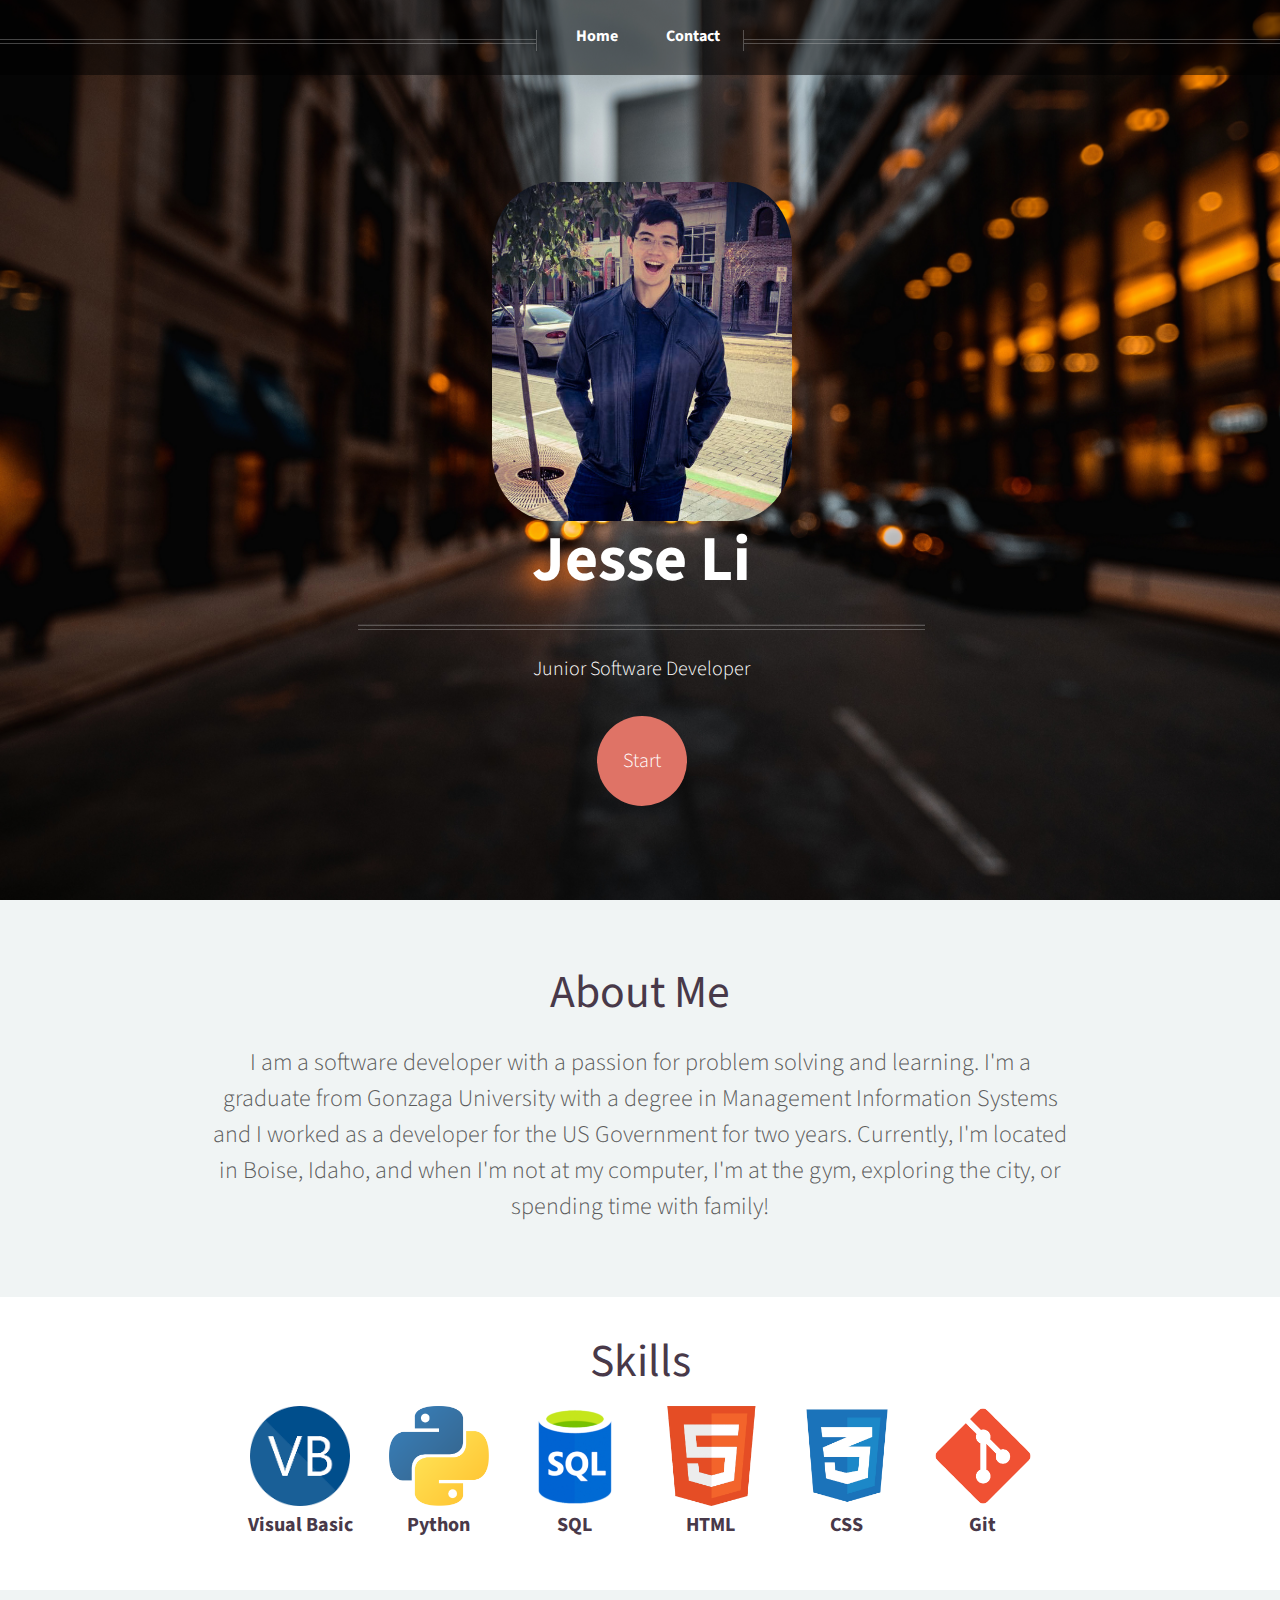
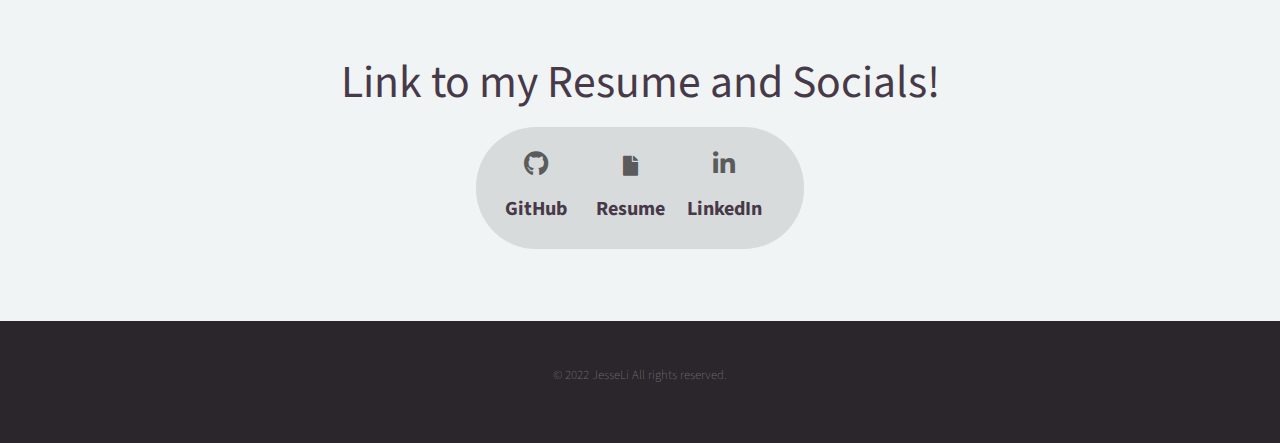
==== commit 2faadbaf: "Update index.html" ====
--- a/index.html
+++ b/index.html
@@ -56,9 +56,7 @@
 					<!-- Nav -->
 						<nav id="nav">
 							<ul>
-								<li><a href="index.html" class="navButton">Home</a></li> 
-								<li><a href="about.html">About Me</a></li>
-								<li><a href="skills.html">Skills</a></li>
+								<li><a href="index.html" class="navButton">Home</a></li>  
 								<li><a href="contact.html">Contact</a></li>
 							</ul>
 						</nav>
@@ -72,7 +70,7 @@
 						<p>
 							I am a software developer with a passion for problem solving and learning. I'm a graduate from 
 							Gonzaga University with a degree in Management Information Systems and I worked as a developer for the US Government for two years.
-							Currently, I'm located in Boise, Idaho, and when I'm not at my computer, I'm at the gym, exploring the city, or spending time with family.  
+							Currently, I'm located in Boise, Idaho, and when I'm not at my computer, I'm at the gym, exploring the city, or spending time with family!  
 						</p>
 					</header>
 				</section>
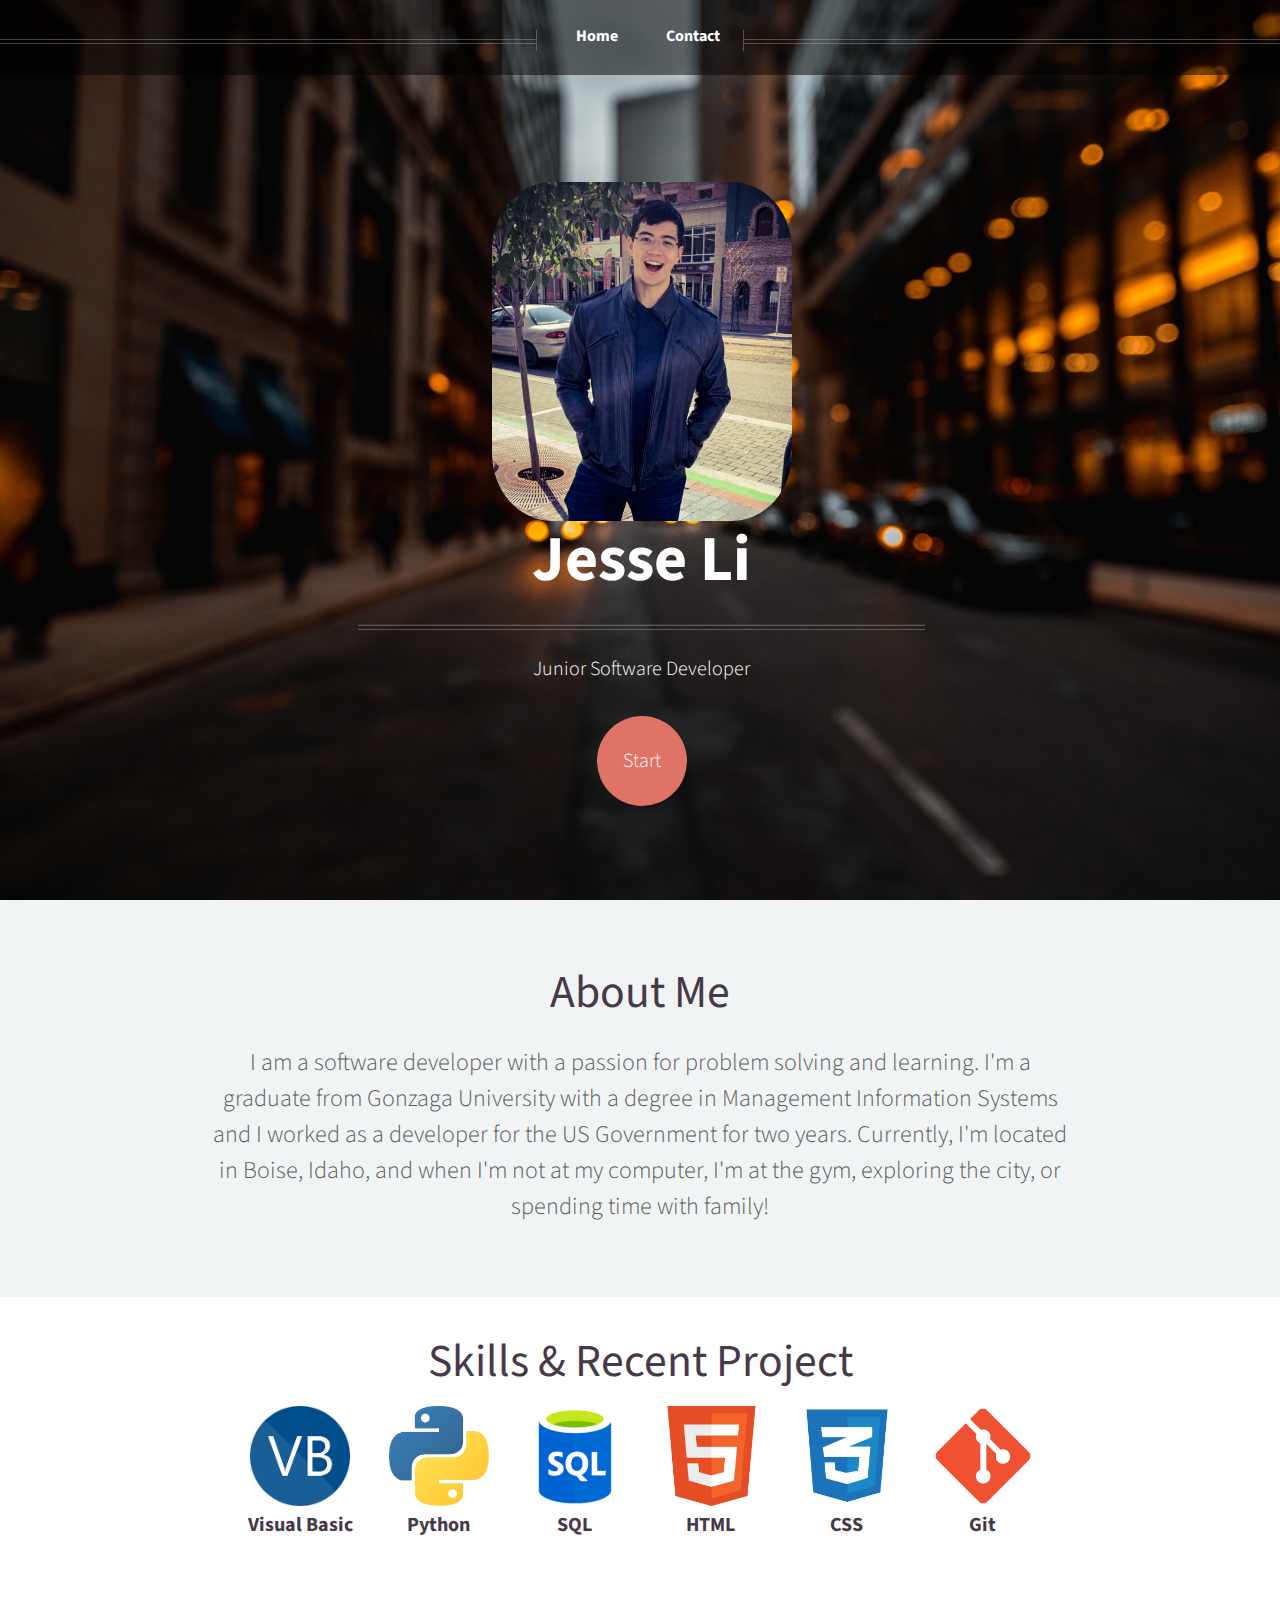
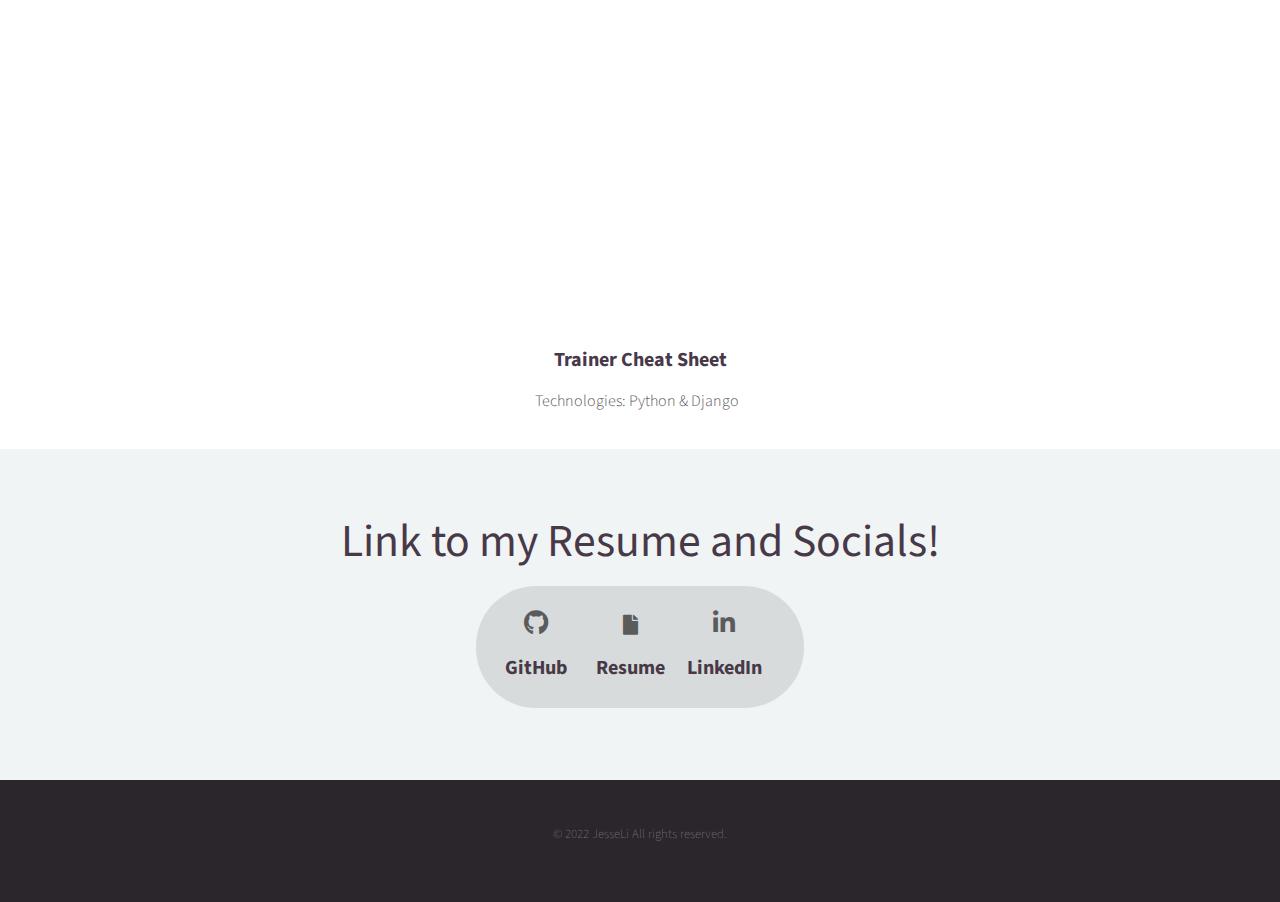
==== commit 84e154a8: "Adding In Python Project Link" ====
--- a/index.html
+++ b/index.html
@@ -1,9 +1,5 @@
 <!DOCTYPE HTML>
-<!--
-	Helios by HTML5 UP
-	html5up.net | @ajlkn
-	Free for personal and commercial use under the CCA 3.0 license (html5up.net/license)
--->
+ 
 <html>
 	<head>
 		<title>Jesse Li's Portfolio</title>
@@ -76,11 +72,11 @@
 				</section>
 			
 			<!-- Features -->
-			<div class="wrapper style1">
+			<div class="wrapper style1 ">
 
 				<section id="features" class="container special">
 					<header>
-						<h2>Skills</h2>
+						<h2>Skills & Recent Project</h2>
 					</header>
 					
 					<div class="row" style="text-align: center;">
@@ -135,8 +131,29 @@
 			</div> 
 
 
-
-			 	<!--Links -->
+ 
+			<div class="wrapper style1 ">
+
+				<section id="features" class="container special" ">
+				 
+					<div class="row">
+						<article class="mobile special"> 
+							<iframe width="560" height="315" src="https://www.youtube.com/embed/U3avqEYvQ9U" title="YouTube video player" frameborder="0" allow="accelerometer; autoplay; clipboard-write; encrypted-media; gyroscope; picture-in-picture" allowfullscreen></iframe>
+							<header>
+								<h3><a href="#">Trainer Cheat Sheet</a></h3>
+							</header>
+							<p>
+							Technologies: Python & Django
+							</p>
+						</article>
+
+						 
+						</article>
+					</div>
+				</section>
+ 
+			</div>
+
 				
 				 <section id="banner">
 				<header>
--- a/assets/css/main.css
+++ b/assets/css/main.css
@@ -2623,7 +2623,13 @@
 			-webkit-overflow-scrolling: touch;
 			padding: 0 2em 0 2em;
 		}
-
+		.contact{
+			background-color: #443c45;
+		}
+		.formInput{
+			margin-bottom: 10px;
+			color: #1C0920;
+		}
 		.carousel article {
 			display: inline-block;
 			width: 18em;
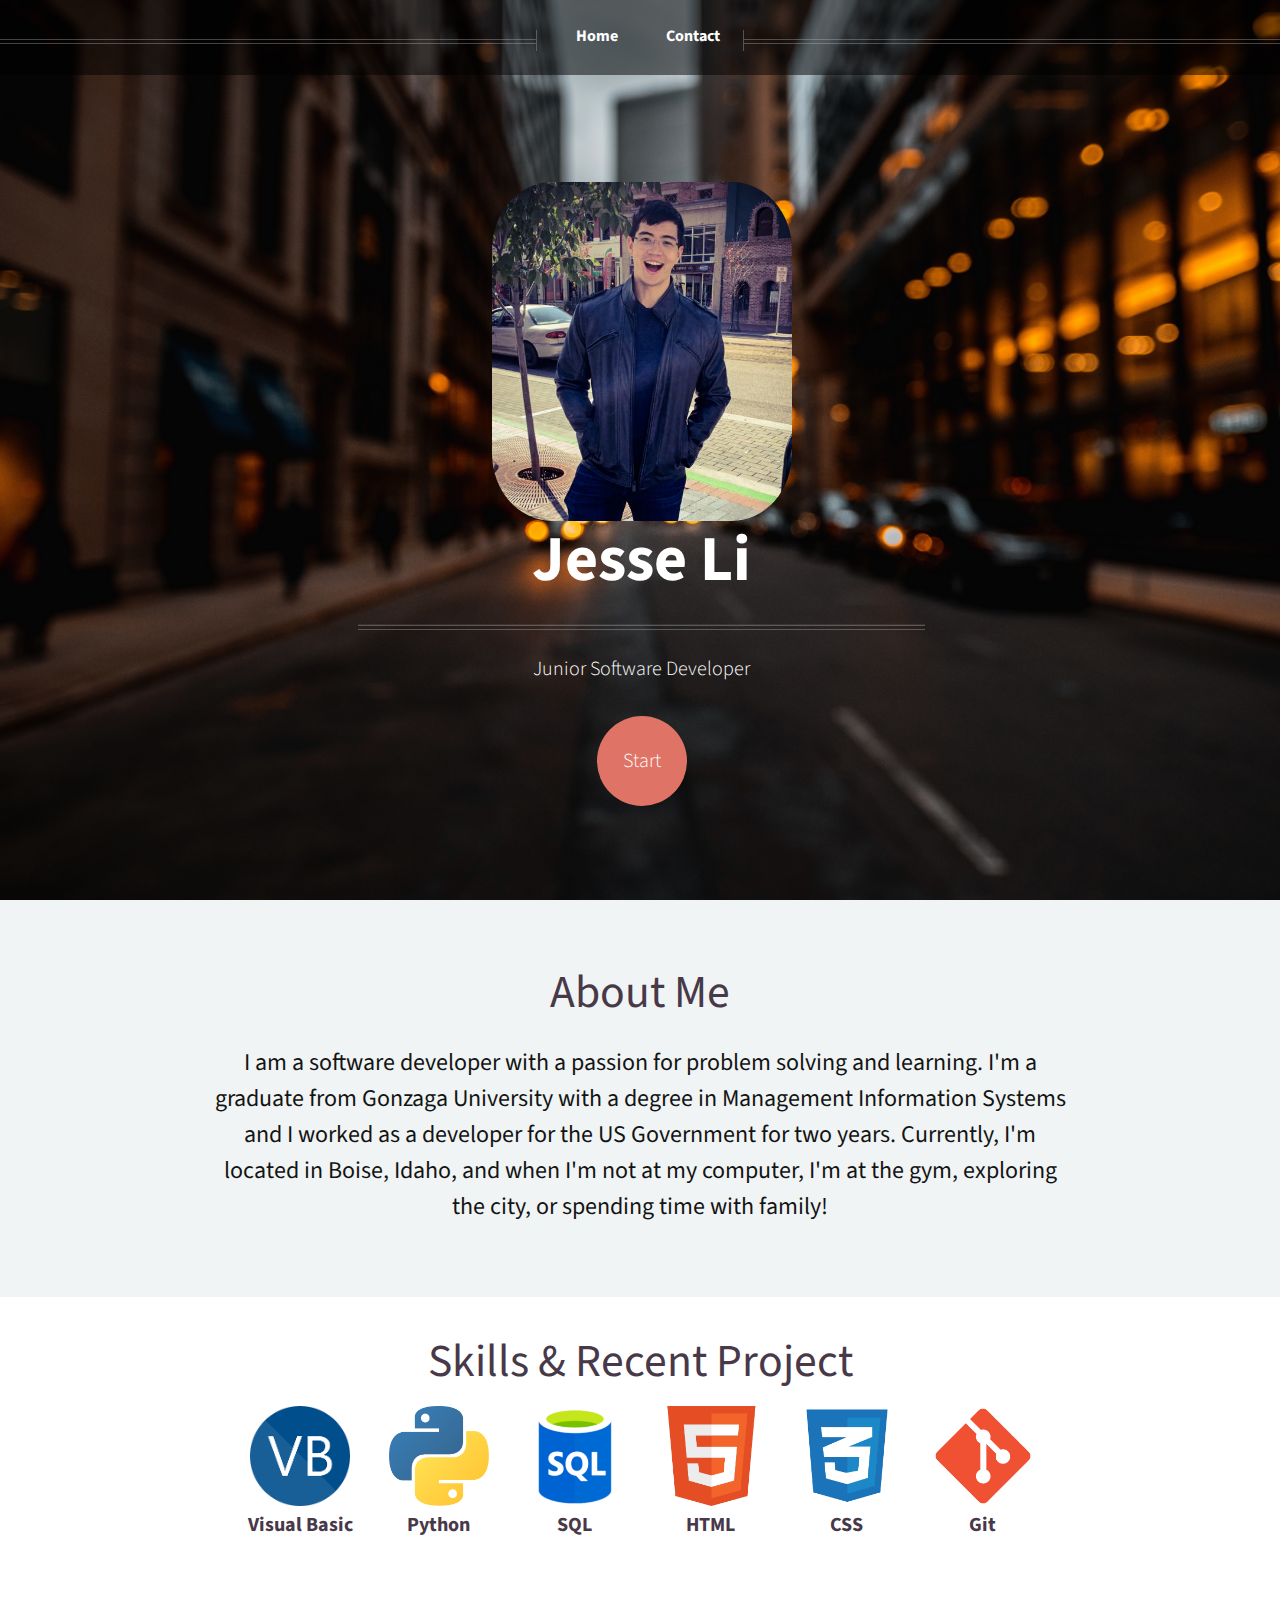
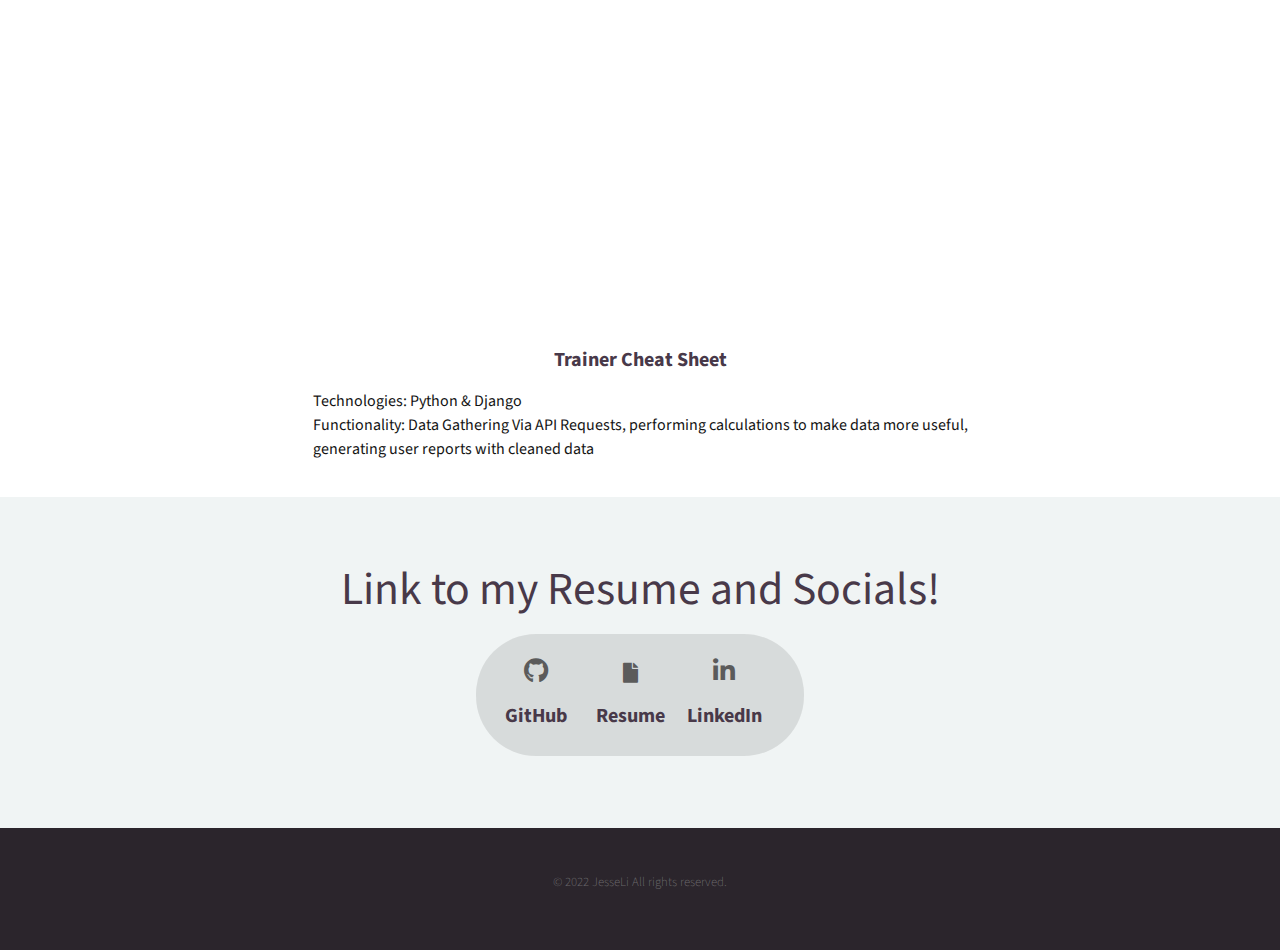
==== commit d77e3811: "Adjusting visuals on Front page" ====
--- a/index.html
+++ b/index.html
@@ -63,7 +63,7 @@
 				<section id="banner">
 					<header>
 						<h2>About Me</h2>
-						<p>
+						<p class="paragraph">
 							I am a software developer with a passion for problem solving and learning. I'm a graduate from 
 							Gonzaga University with a degree in Management Information Systems and I worked as a developer for the US Government for two years.
 							Currently, I'm located in Boise, Idaho, and when I'm not at my computer, I'm at the gym, exploring the city, or spending time with family!  
@@ -138,12 +138,13 @@
 				 
 					<div class="row">
 						<article class="mobile special"> 
-							<iframe width="560" height="315" src="https://www.youtube.com/embed/U3avqEYvQ9U" title="YouTube video player" frameborder="0" allow="accelerometer; autoplay; clipboard-write; encrypted-media; gyroscope; picture-in-picture" allowfullscreen></iframe>
+							<iframe width="560" height="315" src="https://www.youtube.com/embed/U3avqEYvQ9U" title="YouTube video player" frameborder="0" allow="accelerometer; autoplay; clipboard-write; encrypted-media; gyroscope; picture-in-picture" allowfullscreen style="margin-left: 275px;"></iframe>
 							<header>
 								<h3><a href="#">Trainer Cheat Sheet</a></h3>
 							</header>
-							<p>
-							Technologies: Python & Django
+							<p class="paragraph">
+							Technologies: Python & Django </br> 
+							Functionality: Data Gathering Via API Requests, performing calculations to make data more useful, </br>generating user reports with cleaned data
 							</p>
 						</article>
 
--- a/assets/css/main.css
+++ b/assets/css/main.css
@@ -26,6 +26,11 @@
 
 body {
 	line-height: 1;
+}
+
+.paragraph {
+	color: rgb(20, 20, 20);
+	font-weight: 400;
 }
 
 ol, ul {
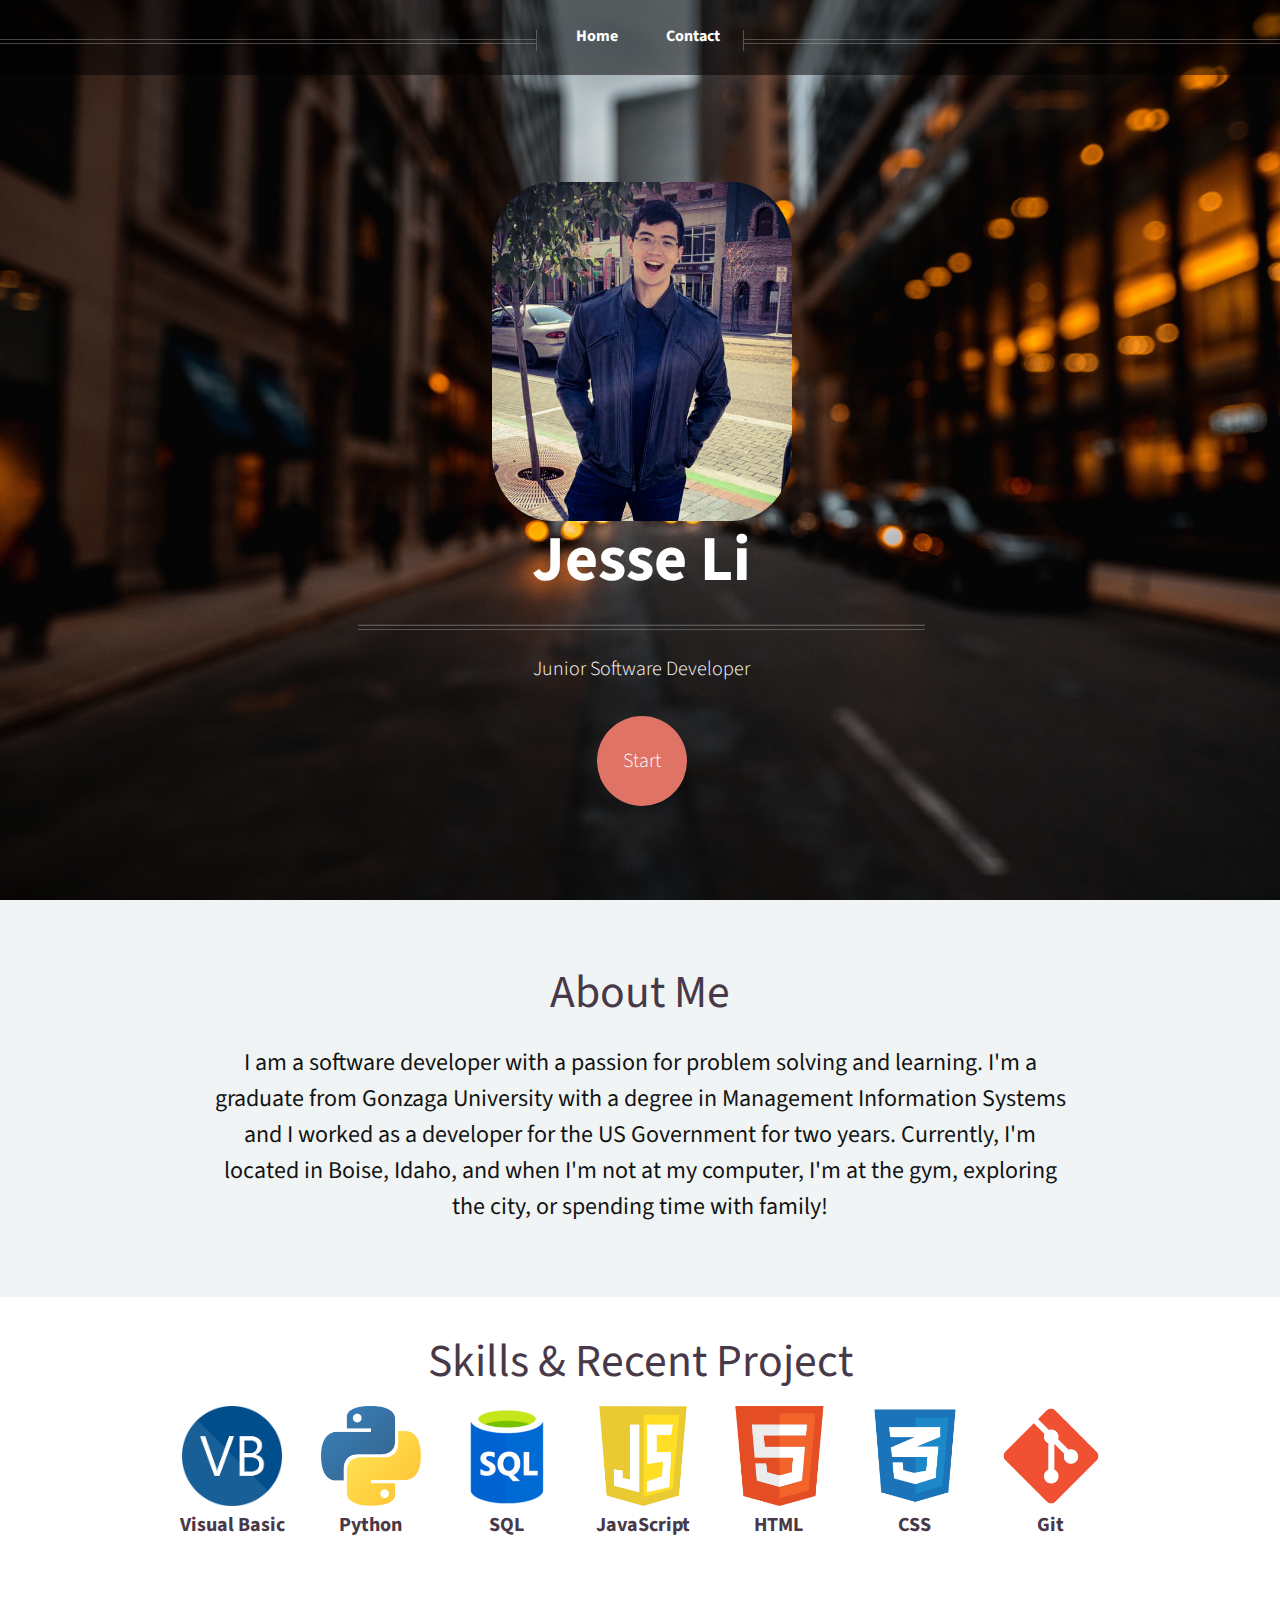
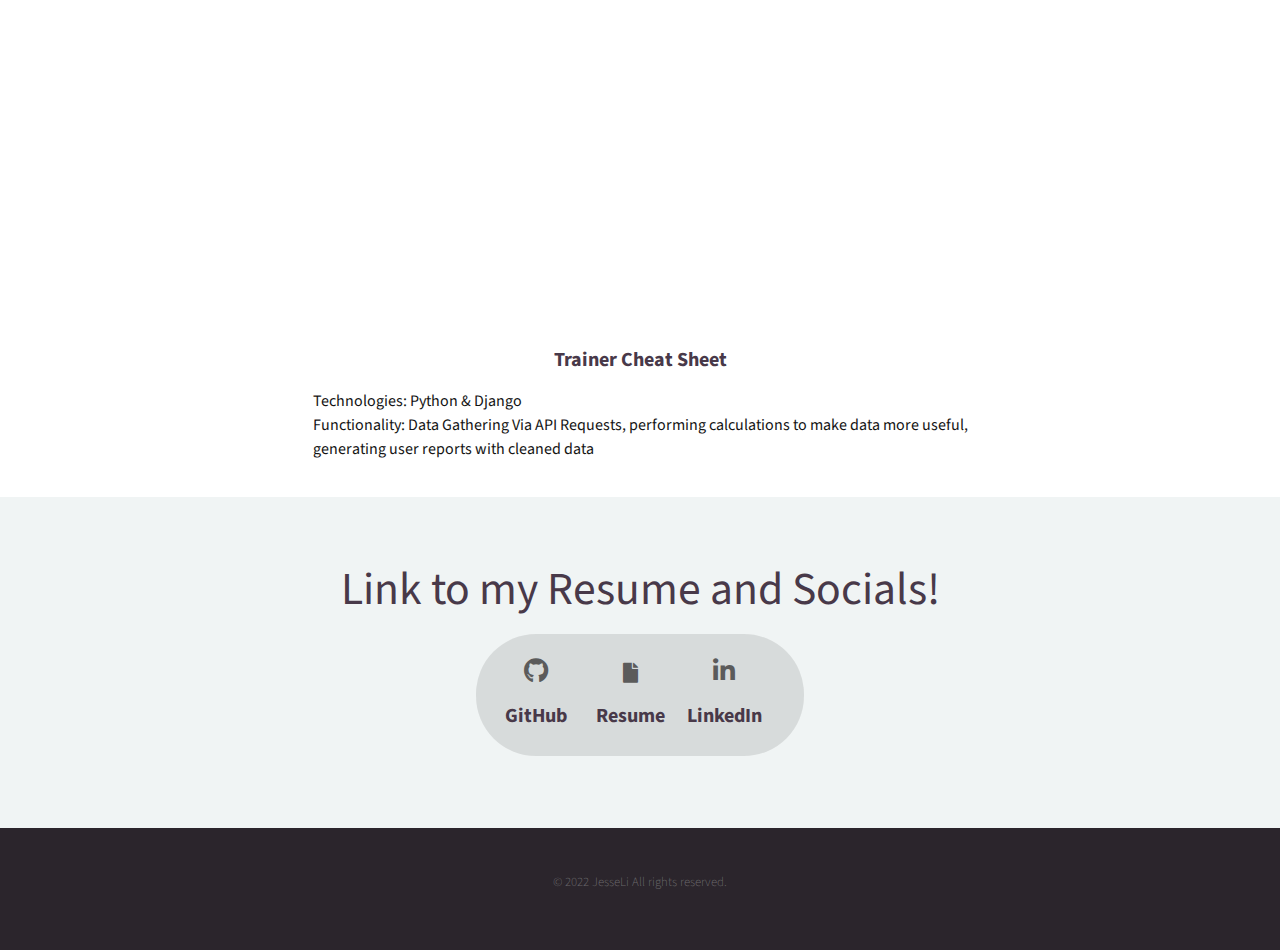
==== commit b194c5e1: "Added Javascript to skillset & made contact form prettier" ====
--- a/index.html
+++ b/index.html
@@ -103,7 +103,12 @@
 							</div>
 						
 						<div class="row">
-						
+							<div>	
+								<a href="#" class="image techLogo"><img src="images/javascript.jpg" alt="" /></a>
+								<header>
+									<h3 class="centeredText"><a>JavaScript</a></h3>
+								</header>
+							</div>
 							<div>	
 								<a href="#" class="image techLogo"><img src="images/html.png" alt="" /></a>
 								<header>
@@ -138,7 +143,7 @@
 				 
 					<div class="row">
 						<article class="mobile special"> 
-							<iframe width="560" height="315" src="https://www.youtube.com/embed/U3avqEYvQ9U" title="YouTube video player" frameborder="0" allow="accelerometer; autoplay; clipboard-write; encrypted-media; gyroscope; picture-in-picture" allowfullscreen style="margin-left: 275px;"></iframe>
+							<iframe width="560" height="315" src="https://www.youtube.com/embed/0EslW7HQyFQ" title="YouTube video player" frameborder="0" allow="accelerometer; autoplay; clipboard-write; encrypted-media; gyroscope; picture-in-picture" allowfullscreen style="margin-left: 275px;"></iframe>
 							<header>
 								<h3><a href="#">Trainer Cheat Sheet</a></h3>
 							</header>
--- a/assets/css/main.css
+++ b/assets/css/main.css
@@ -2629,11 +2629,18 @@
 			padding: 0 2em 0 2em;
 		}
 		.contact{
-			background-color: #443c45;
-		}
-		.formInput{
+			background-color: rgba(0, 0, 0, 0.70);  
+			margin-left: 15%;
+			margin-right: 15%;
+			border-radius: 25px;
+		}
+		.formInput{ 
 			margin-bottom: 10px;
-			color: #1C0920;
+			margin-top: 10px;
+			color: rgb(28, 9, 32);
+		}
+		input::placeholder{
+			color:black;
 		}
 		.carousel article {
 			display: inline-block;
